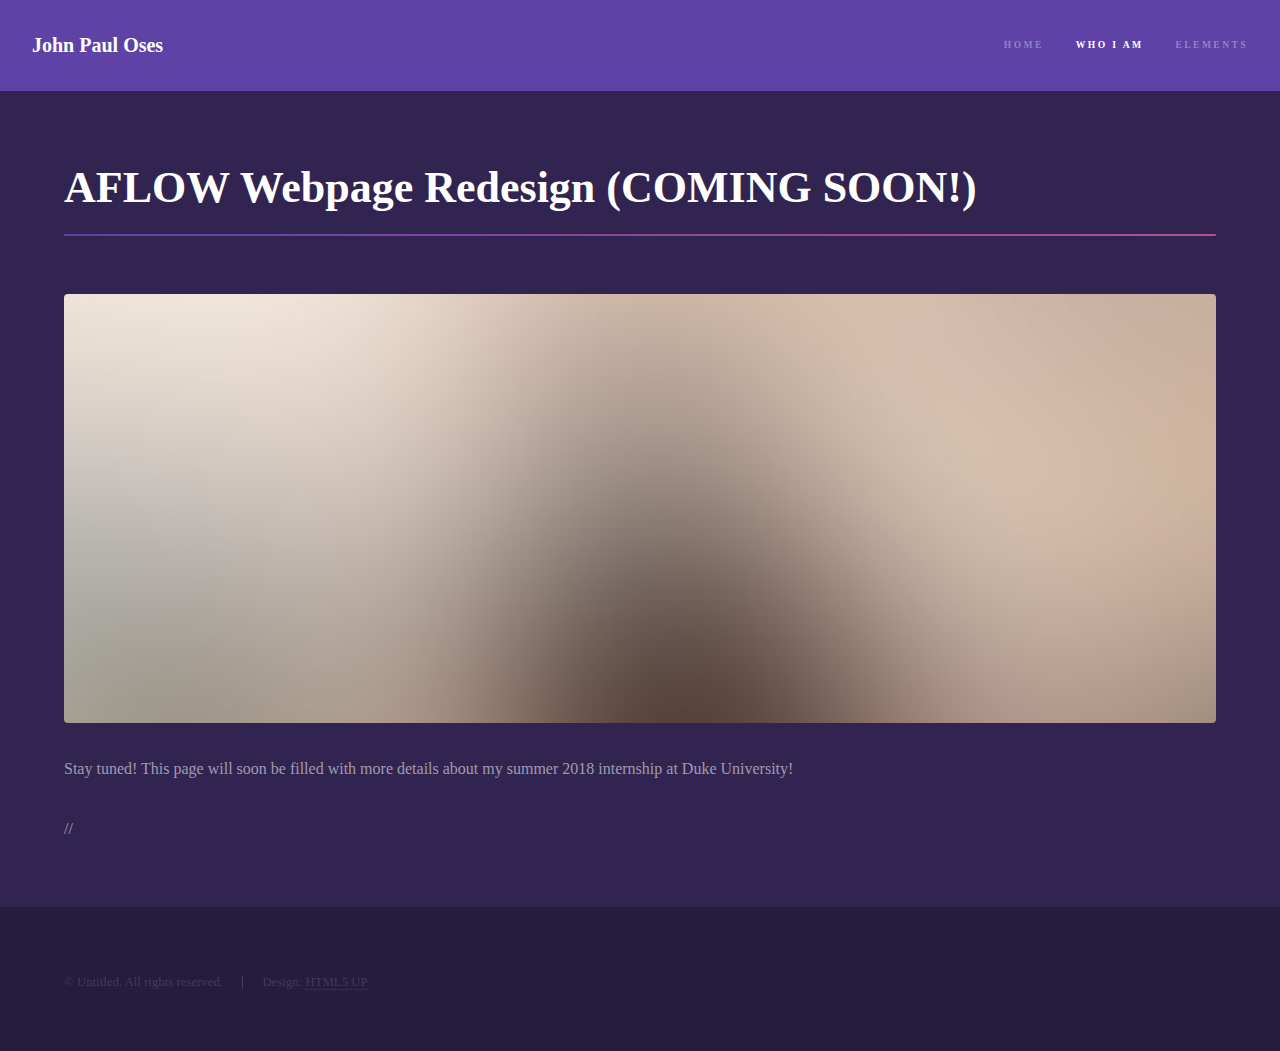
==== aboutme.html @ 35123ea8 "first website updates" ====
<!DOCTYPE HTML>
<!--
	Hyperspace by HTML5 UP
	html5up.net | @ajlkn
	Free for personal and commercial use under the CCA 3.0 license (html5up.net/license)
-->
<html>
	<head>
		<title>About Me</title>
		<meta charset="utf-8" />
		<meta name="viewport" content="width=device-width, initial-scale=1, user-scalable=no" />
		<link rel="stylesheet" href="assets/css/main.css" />
		<noscript><link rel="stylesheet" href="assets/css/noscript.css" /></noscript>
	</head>
	<body class="is-preload">

		<!-- Header -->
			<header id="header">
				<a href="index.html" class="title">John Paul Oses</a>
				<nav>
					<ul>
						<li><a href="index.html">Home</a></li>
						<li><a href="aboutme.html" class="active">Who I am</a></li>
						<li><a href="elements.html">Elements</a></li>
					</ul>
				</nav>
			</header>

		<!-- Wrapper -->
			<div id="wrapper">

				<!-- Main -->
					<section id="main" class="wrapper">
						<div class="inner">
							<h1 class="major">AFLOW Webpage Redesign (COMING SOON!)</h1>
							<span class="image fit"><img src="images/pic04.jpg" alt="" /></span>
							<p>Stay tuned! This page will soon be filled with more details about my summer 2018 internship at Duke University!</p>
							<p>//</p>
						</div>
					</section>

			</div>

		<!-- Footer -->
			<footer id="footer" class="wrapper alt">
				<div class="inner">
					<ul class="menu">
						<li>&copy; Untitled. All rights reserved.</li><li>Design: <a href="http://html5up.net">HTML5 UP</a></li>
					</ul>
				</div>
			</footer>

		<!-- Scripts -->
			<script src="assets/js/jquery.min.js"></script>
			<script src="assets/js/jquery.scrollex.min.js"></script>
			<script src="assets/js/jquery.scrolly.min.js"></script>
			<script src="assets/js/browser.min.js"></script>
			<script src="assets/js/breakpoints.min.js"></script>
			<script src="assets/js/util.js"></script>
			<script src="assets/js/main.js"></script>

	</body>
</html>
---- assets/css/main.css ----
@import url(font-awesome.min.css);

/*
	Hyperspace by HTML5 UP
	html5up.net | @ajlkn
	Free for personal and commercial use under the CCA 3.0 license (html5up.net/license)
*/

html, body, div, span, applet, object,
iframe, h1, h2, h3, h4, h5, h6, p, blockquote,
pre, a, abbr, acronym, address, big, cite,
code, del, dfn, em, img, ins, kbd, q, s, samp,
small, strike, strong, sub, sup, tt, var, b,
u, i, center, dl, dt, dd, ol, ul, li, fieldset,
form, label, legend, table, caption, tbody,
tfoot, thead, tr, th, td, article, aside,
canvas, details, embed, figure, figcaption,
footer, header, hgroup, menu, nav, output, ruby,
section, summary, time, mark, audio, video {
	margin: 0;
	padding: 0;
	border: 0;
	font-size: 100%;
	font: inherit;
	vertical-align: baseline;}

article, aside, details, figcaption, figure,
footer, header, hgroup, menu, nav, section {
	display: block;}

body {
	line-height: 1;
}

ol, ul {
	list-style: none;
}

blockquote, q {
	quotes: none;
}

	blockquote:before, blockquote:after, q:before, q:after {
		content: '';
		content: none;
	}

table {
	border-collapse: collapse;
	border-spacing: 0;
}

body {
	-webkit-text-size-adjust: none;
}

mark {
	background-color: transparent;
	color: inherit;
}

input::-moz-focus-inner {
	border: 0;
	padding: 0;
}

input, select, textarea {
	-moz-appearance: none;
	-webkit-appearance: none;
	-ms-appearance: none;
	appearance: none;
}

/* Basic */

	@-ms-viewport {
		width: device-width;
	}

	body {
		-ms-overflow-style: scrollbar;
	}

	@media screen and (max-width: 480px) {

		html, body {
			min-width: 320px;
		}

	}

	html {
		box-sizing: border-box;
	}

	*, *:before, *:after {
		box-sizing: inherit;
	}

	body {
		background: #312450;
	}

		body.is-preload *, body.is-preload *:before, body.is-preload *:after {
			-moz-animation: none !important;
			-webkit-animation: none !important;
			-ms-animation: none !important;
			animation: none !important;
			-moz-transition: none !important;
			-webkit-transition: none !important;
			-ms-transition: none !important;
			transition: none !important;
		}

/* Type */

	body, input, select, textarea {
		color: rgba(255, 255, 255, 0.55);
		font-family: Raleway;
		font-size: 16.5pt;
		font-weight: normal;
		line-height: 1.75;
	}

		@media screen and (max-width: 1680px) {

			body, input, select, textarea {
				font-size: 13pt;
			}

		}

		@media screen and (max-width: 1280px) {

			body, input, select, textarea {
				font-size: 12pt;
			}

		}

		@media screen and (max-width: 360px) {

			body, input, select, textarea {
				font-size: 11pt;
			}

		}

	a {
		-moz-transition: color 0.2s ease, border-bottom-color 0.2s ease;
		-webkit-transition: color 0.2s ease, border-bottom-color 0.2s ease;
		-ms-transition: color 0.2s ease, border-bottom-color 0.2s ease;
		transition: color 0.2s ease, border-bottom-color 0.2s ease;
		border-bottom: dotted 1px rgba(255, 255, 255, 0.35);
		color: inherit;
		text-decoration: none;
	}

		a:hover {
			border-bottom-color: transparent;
			color: #ffffff;
		}

	strong, b {
		color: #ffffff;
		font-weight: bold;
	}

	em, i {
		font-style: italic;
	}

	p {
		margin: 0 0 2em 0;
	}

	h1, h2, h3, h4, h5, h6 {
		color: #ffffff;
		font-weight: bold;
		line-height: 1.5;
		margin: 0 0 0.5em 0;
	}

		h1 a, h2 a, h3 a, h4 a, h5 a, h6 a {
			color: inherit;
			text-decoration: none;
		}

	h1 {
		font-size: 2.75em;
	}

		h1.major {
			margin: 0 0 1.3em 0;
			position: relative;
			padding-bottom: 0.35em;
		}

			h1.major:after {
				background-image: -moz-linear-gradient(to right, #5e42a6, #b74e91);
				background-image: -webkit-linear-gradient(to right, #5e42a6, #b74e91);
				background-image: -ms-linear-gradient(to right, #5e42a6, #b74e91);
				background-image: linear-gradient(to right, #5e42a6, #b74e91);
				-moz-transition: max-width 0.2s ease;
				-webkit-transition: max-width 0.2s ease;
				-ms-transition: max-width 0.2s ease;
				transition: max-width 0.2s ease;
				border-radius: 0.2em;
				bottom: 0;
				content: '';
				height: 0.05em;
				position: absolute;
				right: 0;
				width: 100%;
			}

	h2 {
		font-size: 1.75em;
	}

	h3 {
		font-size: 1.1em;
	}

	h4 {
		font-size: 1em;
	}

	h5 {
		font-size: 0.8em;
	}

	h6 {
		font-size: 0.6em;
	}

	@media screen and (max-width: 736px) {

		h1 {
			font-size: 2em;
		}

		h2 {
			font-size: 1.25em;
		}

		h3 {
			font-size: 1em;
		}

		h4 {
			font-size: 0.8em;
		}

		h5 {
			font-size: 0.6em;
		}

		h6 {
			font-size: 0.6em;
		}

	}

	sub {
		font-size: 0.8em;
		position: relative;
		top: 0.5em;
	}

	sup {
		font-size: 0.8em;
		position: relative;
		top: -0.5em;
	}

	blockquote {
		border-left: solid 4px rgba(255, 255, 255, 0.15);
		font-style: italic;
		margin: 0 0 2em 0;
		padding: 0.5em 0 0.5em 2em;
	}

	code {
		background: rgba(255, 255, 255, 0.05);
		border-radius: 0.25em;
		border: solid 1px rgba(255, 255, 255, 0.15);
		font-family: "Courier New", monospace;
		font-size: 0.9em;
		margin: 0 0.25em;
		padding: 0.25em 0.65em;
	}

	pre {
		-webkit-overflow-scrolling: touch;
		font-family: "Courier New", monospace;
		font-size: 0.9em;
		margin: 0 0 2em 0;
	}

		pre code {
			display: block;
			line-height: 1.75em;
			padding: 1em 1.5em;
			overflow-x: auto;
		}

	hr {
		border: 0;
		border-bottom: solid 1px rgba(255, 255, 255, 0.15);
		margin: 2em 0;
	}

		hr.major {
			margin: 3em 0;
		}

	.align-left {
		text-align: left;
	}

	.align-center {
		text-align: center;
	}

	.align-right {
		text-align: right;
	}

/* Row */

	.row {
		display: flex;
		flex-wrap: wrap;
		box-sizing: border-box;
		align-items: stretch;
	}

		.row > * {
			box-sizing: border-box;
		}

		.row.gtr-uniform > * > :last-child {
			margin-bottom: 0;
		}

		.row.aln-left {
			justify-content: flex-start;
		}

		.row.aln-center {
			justify-content: center;
		}

		.row.aln-right {
			justify-content: flex-end;
		}

		.row.aln-top {
			align-items: flex-start;
		}

		.row.aln-middle {
			align-items: center;
		}

		.row.aln-bottom {
			align-items: flex-end;
		}

		.row > .imp {
			order: -1;
		}

		.row > .col-1 {
			width: 8.3333333333%;
		}

		.row > .off-1 {
			margin-left: 8.3333333333%;
		}

		.row > .col-2 {
			width: 16.6666666667%;
		}

		.row > .off-2 {
			margin-left: 16.6666666667%;
		}

		.row > .col-3 {
			width: 25%;
		}

		.row > .off-3 {
			margin-left: 25%;
		}

		.row > .col-4 {
			width: 33.3333333333%;
		}

		.row > .off-4 {
			margin-left: 33.3333333333%;
		}

		.row > .col-5 {
			width: 41.6666666667%;
		}

		.row > .off-5 {
			margin-left: 41.6666666667%;
		}

		.row > .col-6 {
			width: 50%;
		}

		.row > .off-6 {
			margin-left: 50%;
		}

		.row > .col-7 {
			width: 58.3333333333%;
		}

		.row > .off-7 {
			margin-left: 58.3333333333%;
		}

		.row > .col-8 {
			width: 66.6666666667%;
		}

		.row > .off-8 {
			margin-left: 66.6666666667%;
		}

		.row > .col-9 {
			width: 75%;
		}

		.row > .off-9 {
			margin-left: 75%;
		}

		.row > .col-10 {
			width: 83.3333333333%;
		}

		.row > .off-10 {
			margin-left: 83.3333333333%;
		}

		.row > .col-11 {
			width: 91.6666666667%;
		}

		.row > .off-11 {
			margin-left: 91.6666666667%;
		}

		.row > .col-12 {
			width: 100%;
		}

		.row > .off-12 {
			margin-left: 100%;
		}

		.row.gtr-0 {
			margin-top: 0;
			margin-left: 0em;
		}

			.row.gtr-0 > * {
				padding: 0 0 0 0em;
			}

			.row.gtr-0.gtr-uniform {
				margin-top: 0em;
			}

				.row.gtr-0.gtr-uniform > * {
					padding-top: 0em;
				}

		.row.gtr-25 {
			margin-top: 0;
			margin-left: -0.375em;
		}

			.row.gtr-25 > * {
				padding: 0 0 0 0.375em;
			}

			.row.gtr-25.gtr-uniform {
				margin-top: -0.375em;
			}

				.row.gtr-25.gtr-uniform > * {
					padding-top: 0.375em;
				}

		.row.gtr-50 {
			margin-top: 0;
			margin-left: -0.75em;
		}

			.row.gtr-50 > * {
				padding: 0 0 0 0.75em;
			}

			.row.gtr-50.gtr-uniform {
				margin-top: -0.75em;
			}

				.row.gtr-50.gtr-uniform > * {
					padding-top: 0.75em;
				}

		.row {
			margin-top: 0;
			margin-left: -1.5em;
		}

			.row > * {
				padding: 0 0 0 1.5em;
			}

			.row.gtr-uniform {
				margin-top: -1.5em;
			}

				.row.gtr-uniform > * {
					padding-top: 1.5em;
				}

		.row.gtr-150 {
			margin-top: 0;
			margin-left: -2.25em;
		}

			.row.gtr-150 > * {
				padding: 0 0 0 2.25em;
			}

			.row.gtr-150.gtr-uniform {
				margin-top: -2.25em;
			}

				.row.gtr-150.gtr-uniform > * {
					padding-top: 2.25em;
				}

		.row.gtr-200 {
			margin-top: 0;
			margin-left: -3em;
		}

			.row.gtr-200 > * {
				padding: 0 0 0 3em;
			}

			.row.gtr-200.gtr-uniform {
				margin-top: -3em;
			}

				.row.gtr-200.gtr-uniform > * {
					padding-top: 3em;
				}

		@media screen and (max-width: 1680px) {

			.row {
				display: flex;
				flex-wrap: wrap;
				box-sizing: border-box;
				align-items: stretch;
			}

				.row > * {
					box-sizing: border-box;
				}

				.row.gtr-uniform > * > :last-child {
					margin-bottom: 0;
				}

				.row.aln-left {
					justify-content: flex-start;
				}

				.row.aln-center {
					justify-content: center;
				}

				.row.aln-right {
					justify-content: flex-end;
				}

				.row.aln-top {
					align-items: flex-start;
				}

				.row.aln-middle {
					align-items: center;
				}

				.row.aln-bottom {
					align-items: flex-end;
				}

				.row > .imp-xlarge {
					order: -1;
				}

				.row > .col-1-xlarge {
					width: 8.3333333333%;
				}

				.row > .off-1-xlarge {
					margin-left: 8.3333333333%;
				}

				.row > .col-2-xlarge {
					width: 16.6666666667%;
				}

				.row > .off-2-xlarge {
					margin-left: 16.6666666667%;
				}

				.row > .col-3-xlarge {
					width: 25%;
				}

				.row > .off-3-xlarge {
					margin-left: 25%;
				}

				.row > .col-4-xlarge {
					width: 33.3333333333%;
				}

				.row > .off-4-xlarge {
					margin-left: 33.3333333333%;
				}

				.row > .col-5-xlarge {
					width: 41.6666666667%;
				}

				.row > .off-5-xlarge {
					margin-left: 41.6666666667%;
				}

				.row > .col-6-xlarge {
					width: 50%;
				}

				.row > .off-6-xlarge {
					margin-left: 50%;
				}

				.row > .col-7-xlarge {
					width: 58.3333333333%;
				}

				.row > .off-7-xlarge {
					margin-left: 58.3333333333%;
				}

				.row > .col-8-xlarge {
					width: 66.6666666667%;
				}

				.row > .off-8-xlarge {
					margin-left: 66.6666666667%;
				}

				.row > .col-9-xlarge {
					width: 75%;
				}

				.row > .off-9-xlarge {
					margin-left: 75%;
				}

				.row > .col-10-xlarge {
					width: 83.3333333333%;
				}

				.row > .off-10-xlarge {
					margin-left: 83.3333333333%;
				}

				.row > .col-11-xlarge {
					width: 91.6666666667%;
				}

				.row > .off-11-xlarge {
					margin-left: 91.6666666667%;
				}

				.row > .col-12-xlarge {
					width: 100%;
				}

				.row > .off-12-xlarge {
					margin-left: 100%;
				}

				.row.gtr-0 {
					margin-top: 0;
					margin-left: 0em;
				}

					.row.gtr-0 > * {
						padding: 0 0 0 0em;
					}

					.row.gtr-0.gtr-uniform {
						margin-top: 0em;
					}

						.row.gtr-0.gtr-uniform > * {
							padding-top: 0em;
						}

				.row.gtr-25 {
					margin-top: 0;
					margin-left: -0.375em;
				}

					.row.gtr-25 > * {
						padding: 0 0 0 0.375em;
					}

					.row.gtr-25.gtr-uniform {
						margin-top: -0.375em;
					}

						.row.gtr-25.gtr-uniform > * {
							padding-top: 0.375em;
						}

				.row.gtr-50 {
					margin-top: 0;
					margin-left: -0.75em;
				}

					.row.gtr-50 > * {
						padding: 0 0 0 0.75em;
					}

					.row.gtr-50.gtr-uniform {
						margin-top: -0.75em;
					}

						.row.gtr-50.gtr-uniform > * {
							padding-top: 0.75em;
						}

				.row {
					margin-top: 0;
					margin-left: -1.5em;
				}

					.row > * {
						padding: 0 0 0 1.5em;
					}

					.row.gtr-uniform {
						margin-top: -1.5em;
					}

						.row.gtr-uniform > * {
							padding-top: 1.5em;
						}

				.row.gtr-150 {
					margin-top: 0;
					margin-left: -2.25em;
				}

					.row.gtr-150 > * {
						padding: 0 0 0 2.25em;
					}

					.row.gtr-150.gtr-uniform {
						margin-top: -2.25em;
					}

						.row.gtr-150.gtr-uniform > * {
							padding-top: 2.25em;
						}

				.row.gtr-200 {
					margin-top: 0;
					margin-left: -3em;
				}

					.row.gtr-200 > * {
						padding: 0 0 0 3em;
					}

					.row.gtr-200.gtr-uniform {
						margin-top: -3em;
					}

						.row.gtr-200.gtr-uniform > * {
							padding-top: 3em;
						}

		}

		@media screen and (max-width: 1280px) {

			.row {
				display: flex;
				flex-wrap: wrap;
				box-sizing: border-box;
				align-items: stretch;
			}

				.row > * {
					box-sizing: border-box;
				}

				.row.gtr-uniform > * > :last-child {
					margin-bottom: 0;
				}

				.row.aln-left {
					justify-content: flex-start;
				}

				.row.aln-center {
					justify-content: center;
				}

				.row.aln-right {
					justify-content: flex-end;
				}

				.row.aln-top {
					align-items: flex-start;
				}

				.row.aln-middle {
					align-items: center;
				}

				.row.aln-bottom {
					align-items: flex-end;
				}

				.row > .imp-large {
					order: -1;
				}

				.row > .col-1-large {
					width: 8.3333333333%;
				}

				.row > .off-1-large {
					margin-left: 8.3333333333%;
				}

				.row > .col-2-large {
					width: 16.6666666667%;
				}

				.row > .off-2-large {
					margin-left: 16.6666666667%;
				}

				.row > .col-3-large {
					width: 25%;
				}

				.row > .off-3-large {
					margin-left: 25%;
				}

				.row > .col-4-large {
					width: 33.3333333333%;
				}

				.row > .off-4-large {
					margin-left: 33.3333333333%;
				}

				.row > .col-5-large {
					width: 41.6666666667%;
				}

				.row > .off-5-large {
					margin-left: 41.6666666667%;
				}

				.row > .col-6-large {
					width: 50%;
				}

				.row > .off-6-large {
					margin-left: 50%;
				}

				.row > .col-7-large {
					width: 58.3333333333%;
				}

				.row > .off-7-large {
					margin-left: 58.3333333333%;
				}

				.row > .col-8-large {
					width: 66.6666666667%;
				}

				.row > .off-8-large {
					margin-left: 66.6666666667%;
				}

				.row > .col-9-large {
					width: 75%;
				}

				.row > .off-9-large {
					margin-left: 75%;
				}

				.row > .col-10-large {
					width: 83.3333333333%;
				}

				.row > .off-10-large {
					margin-left: 83.3333333333%;
				}

				.row > .col-11-large {
					width: 91.6666666667%;
				}

				.row > .off-11-large {
					margin-left: 91.6666666667%;
				}

				.row > .col-12-large {
					width: 100%;
				}

				.row > .off-12-large {
					margin-left: 100%;
				}

				.row.gtr-0 {
					margin-top: 0;
					margin-left: 0em;
				}

					.row.gtr-0 > * {
						padding: 0 0 0 0em;
					}

					.row.gtr-0.gtr-uniform {
						margin-top: 0em;
					}

						.row.gtr-0.gtr-uniform > * {
							padding-top: 0em;
						}

				.row.gtr-25 {
					margin-top: 0;
					margin-left: -0.375em;
				}

					.row.gtr-25 > * {
						padding: 0 0 0 0.375em;
					}

					.row.gtr-25.gtr-uniform {
						margin-top: -0.375em;
					}

						.row.gtr-25.gtr-uniform > * {
							padding-top: 0.375em;
						}

				.row.gtr-50 {
					margin-top: 0;
					margin-left: -0.75em;
				}

					.row.gtr-50 > * {
						padding: 0 0 0 0.75em;
					}

					.row.gtr-50.gtr-uniform {
						margin-top: -0.75em;
					}

						.row.gtr-50.gtr-uniform > * {
							padding-top: 0.75em;
						}

				.row {
					margin-top: 0;
					margin-left: -1.5em;
				}

					.row > * {
						padding: 0 0 0 1.5em;
					}

					.row.gtr-uniform {
						margin-top: -1.5em;
					}

						.row.gtr-uniform > * {
							padding-top: 1.5em;
						}

				.row.gtr-150 {
					margin-top: 0;
					margin-left: -2.25em;
				}

					.row.gtr-150 > * {
						padding: 0 0 0 2.25em;
					}

					.row.gtr-150.gtr-uniform {
						margin-top: -2.25em;
					}

						.row.gtr-150.gtr-uniform > * {
							padding-top: 2.25em;
						}

				.row.gtr-200 {
					margin-top: 0;
					margin-left: -3em;
				}

					.row.gtr-200 > * {
						padding: 0 0 0 3em;
					}

					.row.gtr-200.gtr-uniform {
						margin-top: -3em;
					}

						.row.gtr-200.gtr-uniform > * {
							padding-top: 3em;
						}

		}

		@media screen and (max-width: 980px) {

			.row {
				display: flex;
				flex-wrap: wrap;
				box-sizing: border-box;
				align-items: stretch;
			}

				.row > * {
					box-sizing: border-box;
				}

				.row.gtr-uniform > * > :last-child {
					margin-bottom: 0;
				}

				.row.aln-left {
					justify-content: flex-start;
				}

				.row.aln-center {
					justify-content: center;
				}

				.row.aln-right {
					justify-content: flex-end;
				}

				.row.aln-top {
					align-items: flex-start;
				}

				.row.aln-middle {
					align-items: center;
				}

				.row.aln-bottom {
					align-items: flex-end;
				}

				.row > .imp-medium {
					order: -1;
				}

				.row > .col-1-medium {
					width: 8.3333333333%;
				}

				.row > .off-1-medium {
					margin-left: 8.3333333333%;
				}

				.row > .col-2-medium {
					width: 16.6666666667%;
				}

				.row > .off-2-medium {
					margin-left: 16.6666666667%;
				}

				.row > .col-3-medium {
					width: 25%;
				}

				.row > .off-3-medium {
					margin-left: 25%;
				}

				.row > .col-4-medium {
					width: 33.3333333333%;
				}

				.row > .off-4-medium {
					margin-left: 33.3333333333%;
				}

				.row > .col-5-medium {
					width: 41.6666666667%;
				}

				.row > .off-5-medium {
					margin-left: 41.6666666667%;
				}

				.row > .col-6-medium {
					width: 50%;
				}

				.row > .off-6-medium {
					margin-left: 50%;
				}

				.row > .col-7-medium {
					width: 58.3333333333%;
				}

				.row > .off-7-medium {
					margin-left: 58.3333333333%;
				}

				.row > .col-8-medium {
					width: 66.6666666667%;
				}

				.row > .off-8-medium {
					margin-left: 66.6666666667%;
				}

				.row > .col-9-medium {
					width: 75%;
				}

				.row > .off-9-medium {
					margin-left: 75%;
				}

				.row > .col-10-medium {
					width: 83.3333333333%;
				}

				.row > .off-10-medium {
					margin-left: 83.3333333333%;
				}

				.row > .col-11-medium {
					width: 91.6666666667%;
				}

				.row > .off-11-medium {
					margin-left: 91.6666666667%;
				}

				.row > .col-12-medium {
					width: 100%;
				}

				.row > .off-12-medium {
					margin-left: 100%;
				}

				.row.gtr-0 {
					margin-top: 0;
					margin-left: 0em;
				}

					.row.gtr-0 > * {
						padding: 0 0 0 0em;
					}

					.row.gtr-0.gtr-uniform {
						margin-top: 0em;
					}

						.row.gtr-0.gtr-uniform > * {
							padding-top: 0em;
						}

				.row.gtr-25 {
					margin-top: 0;
					margin-left: -0.375em;
				}

					.row.gtr-25 > * {
						padding: 0 0 0 0.375em;
					}

					.row.gtr-25.gtr-uniform {
						margin-top: -0.375em;
					}

						.row.gtr-25.gtr-uniform > * {
							padding-top: 0.375em;
						}

				.row.gtr-50 {
					margin-top: 0;
					margin-left: -0.75em;
				}

					.row.gtr-50 > * {
						padding: 0 0 0 0.75em;
					}

					.row.gtr-50.gtr-uniform {
						margin-top: -0.75em;
					}

						.row.gtr-50.gtr-uniform > * {
							padding-top: 0.75em;
						}

				.row {
					margin-top: 0;
					margin-left: -1.5em;
				}

					.row > * {
						padding: 0 0 0 1.5em;
					}

					.row.gtr-uniform {
						margin-top: -1.5em;
					}

						.row.gtr-uniform > * {
							padding-top: 1.5em;
						}

				.row.gtr-150 {
					margin-top: 0;
					margin-left: -2.25em;
				}

					.row.gtr-150 > * {
						padding: 0 0 0 2.25em;
					}

					.row.gtr-150.gtr-uniform {
						margin-top: -2.25em;
					}

						.row.gtr-150.gtr-uniform > * {
							padding-top: 2.25em;
						}

				.row.gtr-200 {
					margin-top: 0;
					margin-left: -3em;
				}

					.row.gtr-200 > * {
						padding: 0 0 0 3em;
					}

					.row.gtr-200.gtr-uniform {
						margin-top: -3em;
					}

						.row.gtr-200.gtr-uniform > * {
							padding-top: 3em;
						}

		}

		@media screen and (max-width: 736px) {

			.row {
				display: flex;
				flex-wrap: wrap;
				box-sizing: border-box;
				align-items: stretch;
			}

				.row > * {
					box-sizing: border-box;
				}

				.row.gtr-uniform > * > :last-child {
					margin-bottom: 0;
				}

				.row.aln-left {
					justify-content: flex-start;
				}

				.row.aln-center {
					justify-content: center;
				}

				.row.aln-right {
					justify-content: flex-end;
				}

				.row.aln-top {
					align-items: flex-start;
				}

				.row.aln-middle {
					align-items: center;
				}

				.row.aln-bottom {
					align-items: flex-end;
				}

				.row > .imp-small {
					order: -1;
				}

				.row > .col-1-small {
					width: 8.3333333333%;
				}

				.row > .off-1-small {
					margin-left: 8.3333333333%;
				}

				.row > .col-2-small {
					width: 16.6666666667%;
				}

				.row > .off-2-small {
					margin-left: 16.6666666667%;
				}

				.row > .col-3-small {
					width: 25%;
				}

				.row > .off-3-small {
					margin-left: 25%;
				}

				.row > .col-4-small {
					width: 33.3333333333%;
				}

				.row > .off-4-small {
					margin-left: 33.3333333333%;
				}

				.row > .col-5-small {
					width: 41.6666666667%;
				}

				.row > .off-5-small {
					margin-left: 41.6666666667%;
				}

				.row > .col-6-small {
					width: 50%;
				}

				.row > .off-6-small {
					margin-left: 50%;
				}

				.row > .col-7-small {
					width: 58.3333333333%;
				}

				.row > .off-7-small {
					margin-left: 58.3333333333%;
				}

				.row > .col-8-small {
					width: 66.6666666667%;
				}

				.row > .off-8-small {
					margin-left: 66.6666666667%;
				}

				.row > .col-9-small {
					width: 75%;
				}

				.row > .off-9-small {
					margin-left: 75%;
				}

				.row > .col-10-small {
					width: 83.3333333333%;
				}

				.row > .off-10-small {
					margin-left: 83.3333333333%;
				}

				.row > .col-11-small {
					width: 91.6666666667%;
				}

				.row > .off-11-small {
					margin-left: 91.6666666667%;
				}

				.row > .col-12-small {
					width: 100%;
				}

				.row > .off-12-small {
					margin-left: 100%;
				}

				.row.gtr-0 {
					margin-top: 0;
					margin-left: 0em;
				}

					.row.gtr-0 > * {
						padding: 0 0 0 0em;
					}

					.row.gtr-0.gtr-uniform {
						margin-top: 0em;
					}

						.row.gtr-0.gtr-uniform > * {
							padding-top: 0em;
						}

				.row.gtr-25 {
					margin-top: 0;
					margin-left: -0.375em;
				}

					.row.gtr-25 > * {
						padding: 0 0 0 0.375em;
					}

					.row.gtr-25.gtr-uniform {
						margin-top: -0.375em;
					}

						.row.gtr-25.gtr-uniform > * {
							padding-top: 0.375em;
						}

				.row.gtr-50 {
					margin-top: 0;
					margin-left: -0.75em;
				}

					.row.gtr-50 > * {
						padding: 0 0 0 0.75em;
					}

					.row.gtr-50.gtr-uniform {
						margin-top: -0.75em;
					}

						.row.gtr-50.gtr-uniform > * {
							padding-top: 0.75em;
						}

				.row {
					margin-top: 0;
					margin-left: -1.5em;
				}

					.row > * {
						padding: 0 0 0 1.5em;
					}

					.row.gtr-uniform {
						margin-top: -1.5em;
					}

						.row.gtr-uniform > * {
							padding-top: 1.5em;
						}

				.row.gtr-150 {
					margin-top: 0;
					margin-left: -2.25em;
				}

					.row.gtr-150 > * {
						padding: 0 0 0 2.25em;
					}

					.row.gtr-150.gtr-uniform {
						margin-top: -2.25em;
					}

						.row.gtr-150.gtr-uniform > * {
							padding-top: 2.25em;
						}

				.row.gtr-200 {
					margin-top: 0;
					margin-left: -3em;
				}

					.row.gtr-200 > * {
						padding: 0 0 0 3em;
					}

					.row.gtr-200.gtr-uniform {
						margin-top: -3em;
					}

						.row.gtr-200.gtr-uniform > * {
							padding-top: 3em;
						}

		}

		@media screen and (max-width: 480px) {

			.row {
				display: flex;
				flex-wrap: wrap;
				box-sizing: border-box;
				align-items: stretch;
			}

				.row > * {
					box-sizing: border-box;
				}

				.row.gtr-uniform > * > :last-child {
					margin-bottom: 0;
				}

				.row.aln-left {
					justify-content: flex-start;
				}

				.row.aln-center {
					justify-content: center;
				}

				.row.aln-right {
					justify-content: flex-end;
				}

				.row.aln-top {
					align-items: flex-start;
				}

				.row.aln-middle {
					align-items: center;
				}

				.row.aln-bottom {
					align-items: flex-end;
				}

				.row > .imp-xsmall {
					order: -1;
				}

				.row > .col-1-xsmall {
					width: 8.3333333333%;
				}

				.row > .off-1-xsmall {
					margin-left: 8.3333333333%;
				}

				.row > .col-2-xsmall {
					width: 16.6666666667%;
				}

				.row > .off-2-xsmall {
					margin-left: 16.6666666667%;
				}

				.row > .col-3-xsmall {
					width: 25%;
				}

				.row > .off-3-xsmall {
					margin-left: 25%;
				}

				.row > .col-4-xsmall {
					width: 33.3333333333%;
				}

				.row > .off-4-xsmall {
					margin-left: 33.3333333333%;
				}

				.row > .col-5-xsmall {
					width: 41.6666666667%;
				}

				.row > .off-5-xsmall {
					margin-left: 41.6666666667%;
				}

				.row > .col-6-xsmall {
					width: 50%;
				}

				.row > .off-6-xsmall {
					margin-left: 50%;
				}

				.row > .col-7-xsmall {
					width: 58.3333333333%;
				}

				.row > .off-7-xsmall {
					margin-left: 58.3333333333%;
				}

				.row > .col-8-xsmall {
					width: 66.6666666667%;
				}

				.row > .off-8-xsmall {
					margin-left: 66.6666666667%;
				}

				.row > .col-9-xsmall {
					width: 75%;
				}

				.row > .off-9-xsmall {
					margin-left: 75%;
				}

				.row > .col-10-xsmall {
					width: 83.3333333333%;
				}

				.row > .off-10-xsmall {
					margin-left: 83.3333333333%;
				}

				.row > .col-11-xsmall {
					width: 91.6666666667%;
				}

				.row > .off-11-xsmall {
					margin-left: 91.6666666667%;
				}

				.row > .col-12-xsmall {
					width: 100%;
				}

				.row > .off-12-xsmall {
					margin-left: 100%;
				}

				.row.gtr-0 {
					margin-top: 0;
					margin-left: 0em;
				}

					.row.gtr-0 > * {
						padding: 0 0 0 0em;
					}

					.row.gtr-0.gtr-uniform {
						margin-top: 0em;
					}

						.row.gtr-0.gtr-uniform > * {
							padding-top: 0em;
						}

				.row.gtr-25 {
					margin-top: 0;
					margin-left: -0.375em;
				}

					.row.gtr-25 > * {
						padding: 0 0 0 0.375em;
					}

					.row.gtr-25.gtr-uniform {
						margin-top: -0.375em;
					}

						.row.gtr-25.gtr-uniform > * {
							padding-top: 0.375em;
						}

				.row.gtr-50 {
					margin-top: 0;
					margin-left: -0.75em;
				}

					.row.gtr-50 > * {
						padding: 0 0 0 0.75em;
					}

					.row.gtr-50.gtr-uniform {
						margin-top: -0.75em;
					}

						.row.gtr-50.gtr-uniform > * {
							padding-top: 0.75em;
						}

				.row {
					margin-top: 0;
					margin-left: -1.5em;
				}

					.row > * {
						padding: 0 0 0 1.5em;
					}

					.row.gtr-uniform {
						margin-top: -1.5em;
					}

						.row.gtr-uniform > * {
							padding-top: 1.5em;
						}

				.row.gtr-150 {
					margin-top: 0;
					margin-left: -2.25em;
				}

					.row.gtr-150 > * {
						padding: 0 0 0 2.25em;
					}

					.row.gtr-150.gtr-uniform {
						margin-top: -2.25em;
					}

						.row.gtr-150.gtr-uniform > * {
							padding-top: 2.25em;
						}

				.row.gtr-200 {
					margin-top: 0;
					margin-left: -3em;
				}

					.row.gtr-200 > * {
						padding: 0 0 0 3em;
					}

					.row.gtr-200.gtr-uniform {
						margin-top: -3em;
					}

						.row.gtr-200.gtr-uniform > * {
							padding-top: 3em;
						}

		}

/* Box */

	.box {
		border-radius: 0.25em;
		border: solid 1px rgba(255, 255, 255, 0.15);
		margin-bottom: 2em;
		padding: 1.5em;
	}

		.box > :last-child,
		.box > :last-child > :last-child,
		.box > :last-child > :last-child > :last-child {
			margin-bottom: 0;
		}

		.box.alt {
			border: 0;
			border-radius: 0;
			padding: 0;
		}

/* Button */

	input[type="submit"],
	input[type="reset"],
	input[type="button"],
	button,
	.button {
		-moz-appearance: none;
		-webkit-appearance: none;
		-ms-appearance: none;
		appearance: none;
		-moz-transition: border-color 0.2s ease;
		-webkit-transition: border-color 0.2s ease;
		-ms-transition: border-color 0.2s ease;
		transition: border-color 0.2s ease;
		background-color: transparent;
		border: solid 1px !important;
		border-color: rgba(255, 255, 255, 0.15) !important;
		border-radius: 3em;
		color: #ffffff !important;
		cursor: pointer;
		display: inline-block;
		font-size: 0.6em;
		font-weight: bold;
		height: calc(4.75em + 2px);
		letter-spacing: 0.25em;
		line-height: 4.75em;
		outline: 0;
		padding: 0 3.75em;
		position: relative;
		text-align: center;
		text-decoration: none;
		text-transform: uppercase;
		white-space: nowrap;
	}

		input[type="submit"]:after,
		input[type="reset"]:after,
		input[type="button"]:after,
		button:after,
		.button:after {
			-moz-transform: scale(0.25);
			-webkit-transform: scale(0.25);
			-ms-transform: scale(0.25);
			transform: scale(0.25);
			pointer-events: none;
			-moz-transition: opacity 0.2s ease, -moz-transform 0.2s ease;
			-webkit-transition: opacity 0.2s ease, -webkit-transform 0.2s ease;
			-ms-transition: opacity 0.2s ease, -ms-transform 0.2s ease;
			transition: opacity 0.2s ease, transform 0.2s ease;
			background: #ffffff;
			border-radius: 3em;
			content: '';
			height: 100%;
			left: 0;
			opacity: 0;
			position: absolute;
			top: 0;
			width: 100%;
		}

		input[type="submit"].icon:before,
		input[type="reset"].icon:before,
		input[type="button"].icon:before,
		button.icon:before,
		.button.icon:before {
			margin-right: 0.75em;
		}

		input[type="submit"].fit,
		input[type="reset"].fit,
		input[type="button"].fit,
		button.fit,
		.button.fit {
			width: 100%;
		}

		input[type="submit"].small,
		input[type="reset"].small,
		input[type="button"].small,
		button.small,
		.button.small {
			font-size: 0.4em;
		}

		input[type="submit"].large,
		input[type="reset"].large,
		input[type="button"].large,
		button.large,
		.button.large {
			font-size: 0.8em;
		}

		input[type="submit"].primary,
		input[type="reset"].primary,
		input[type="button"].primary,
		button.primary,
		.button.primary {
			background-color: #ffffff;
			color: #312450 !important;
		}

			input[type="submit"].primary:after,
			input[type="reset"].primary:after,
			input[type="button"].primary:after,
			button.primary:after,
			.button.primary:after {
				display: none;
			}

		input[type="submit"].disabled, input[type="submit"]:disabled,
		input[type="reset"].disabled,
		input[type="reset"]:disabled,
		input[type="button"].disabled,
		input[type="button"]:disabled,
		button.disabled,
		button:disabled,
		.button.disabled,
		.button:disabled {
			cursor: default;
			opacity: 0.5;
			pointer-events: none;
		}

		input[type="submit"]:hover,
		input[type="reset"]:hover,
		input[type="button"]:hover,
		button:hover,
		.button:hover {
			border-color: rgba(255, 255, 255, 0.55) !important;
		}

			input[type="submit"]:hover:after,
			input[type="reset"]:hover:after,
			input[type="button"]:hover:after,
			button:hover:after,
			.button:hover:after {
				opacity: 0.05;
				-moz-transform: scale(1);
				-webkit-transform: scale(1);
				-ms-transform: scale(1);
				transform: scale(1);
			}

			input[type="submit"]:hover:active,
			input[type="reset"]:hover:active,
			input[type="button"]:hover:active,
			button:hover:active,
			.button:hover:active {
				border-color: #ffffff !important;
			}

				input[type="submit"]:hover:active:after,
				input[type="reset"]:hover:active:after,
				input[type="button"]:hover:active:after,
				button:hover:active:after,
				.button:hover:active:after {
					opacity: 0.1;
				}

/* Features */

	.features {
		display: -moz-flex;
		display: -webkit-flex;
		display: -ms-flex;
		display: flex;
		-moz-flex-wrap: wrap;
		-webkit-flex-wrap: wrap;
		-ms-flex-wrap: wrap;
		flex-wrap: wrap;
		border-radius: 0.25em;
		border: solid 1px rgba(255, 255, 255, 0.15);
		background: rgba(255, 255, 255, 0.05);
		margin: 0 0 2em 0;
	}

		.features section {
			padding: 3.5em 3em 1em 7em ;
			width: 50%;
			border-top: solid 1px rgba(255, 255, 255, 0.15);
			position: relative;
		}

			.features section:nth-child(-n + 2) {
				border-top-width: 0;
			}

			.features section:nth-child(2n) {
				border-left: solid 1px rgba(255, 255, 255, 0.15);
			}

			.features section .icon {
				-moz-transition: opacity 0.5s ease, -moz-transform 0.5s ease;
				-webkit-transition: opacity 0.5s ease, -webkit-transform 0.5s ease;
				-ms-transition: opacity 0.5s ease, -ms-transform 0.5s ease;
				transition: opacity 0.5s ease, transform 0.5s ease;
				-moz-transition-delay: 1s;
				-webkit-transition-delay: 1s;
				-ms-transition-delay: 1s;
				transition-delay: 1s;
				-moz-transform: scale(1);
				-webkit-transform: scale(1);
				-ms-transform: scale(1);
				transform: scale(1);
				position: absolute;
				left: 3em;
				top: 3em;
				opacity: 1;
			}

			.features section:nth-child(1) .icon {
				-moz-transition-delay: 0.15s;
				-webkit-transition-delay: 0.15s;
				-ms-transition-delay: 0.15s;
				transition-delay: 0.15s;
			}

			.features section:nth-child(2) .icon {
				-moz-transition-delay: 0.3s;
				-webkit-transition-delay: 0.3s;
				-ms-transition-delay: 0.3s;
				transition-delay: 0.3s;
			}

			.features section:nth-child(3) .icon {
				-moz-transition-delay: 0.45s;
				-webkit-transition-delay: 0.45s;
				-ms-transition-delay: 0.45s;
				transition-delay: 0.45s;
			}

			.features section:nth-child(4) .icon {
				-moz-transition-delay: 0.6s;
				-webkit-transition-delay: 0.6s;
				-ms-transition-delay: 0.6s;
				transition-delay: 0.6s;
			}

			.features section:nth-child(5) .icon {
				-moz-transition-delay: 0.75s;
				-webkit-transition-delay: 0.75s;
				-ms-transition-delay: 0.75s;
				transition-delay: 0.75s;
			}

			.features section:nth-child(6) .icon {
				-moz-transition-delay: 0.9s;
				-webkit-transition-delay: 0.9s;
				-ms-transition-delay: 0.9s;
				transition-delay: 0.9s;
			}

			.features section:nth-child(7) .icon {
				-moz-transition-delay: 1.05s;
				-webkit-transition-delay: 1.05s;
				-ms-transition-delay: 1.05s;
				transition-delay: 1.05s;
			}

			.features section:nth-child(8) .icon {
				-moz-transition-delay: 1.2s;
				-webkit-transition-delay: 1.2s;
				-ms-transition-delay: 1.2s;
				transition-delay: 1.2s;
			}

			.features section:nth-child(9) .icon {
				-moz-transition-delay: 1.35s;
				-webkit-transition-delay: 1.35s;
				-ms-transition-delay: 1.35s;
				transition-delay: 1.35s;
			}

			.features section:nth-child(10) .icon {
				-moz-transition-delay: 1.5s;
				-webkit-transition-delay: 1.5s;
				-ms-transition-delay: 1.5s;
				transition-delay: 1.5s;
			}

			.features section:nth-child(11) .icon {
				-moz-transition-delay: 1.65s;
				-webkit-transition-delay: 1.65s;
				-ms-transition-delay: 1.65s;
				transition-delay: 1.65s;
			}

			.features section:nth-child(12) .icon {
				-moz-transition-delay: 1.8s;
				-webkit-transition-delay: 1.8s;
				-ms-transition-delay: 1.8s;
				transition-delay: 1.8s;
			}

			.features section:nth-child(13) .icon {
				-moz-transition-delay: 1.95s;
				-webkit-transition-delay: 1.95s;
				-ms-transition-delay: 1.95s;
				transition-delay: 1.95s;
			}

			.features section:nth-child(14) .icon {
				-moz-transition-delay: 2.1s;
				-webkit-transition-delay: 2.1s;
				-ms-transition-delay: 2.1s;
				transition-delay: 2.1s;
			}

			.features section:nth-child(15) .icon {
				-moz-transition-delay: 2.25s;
				-webkit-transition-delay: 2.25s;
				-ms-transition-delay: 2.25s;
				transition-delay: 2.25s;
			}

			.features section:nth-child(16) .icon {
				-moz-transition-delay: 2.4s;
				-webkit-transition-delay: 2.4s;
				-ms-transition-delay: 2.4s;
				transition-delay: 2.4s;
			}

			.features section:nth-child(17) .icon {
				-moz-transition-delay: 2.55s;
				-webkit-transition-delay: 2.55s;
				-ms-transition-delay: 2.55s;
				transition-delay: 2.55s;
			}

			.features section:nth-child(18) .icon {
				-moz-transition-delay: 2.7s;
				-webkit-transition-delay: 2.7s;
				-ms-transition-delay: 2.7s;
				transition-delay: 2.7s;
			}

			.features section:nth-child(19) .icon {
				-moz-transition-delay: 2.85s;
				-webkit-transition-delay: 2.85s;
				-ms-transition-delay: 2.85s;
				transition-delay: 2.85s;
			}

			.features section:nth-child(20) .icon {
				-moz-transition-delay: 3s;
				-webkit-transition-delay: 3s;
				-ms-transition-delay: 3s;
				transition-delay: 3s;
			}

		.features.inactive section .icon {
			-moz-transform: scale(0.5);
			-webkit-transform: scale(0.5);
			-ms-transform: scale(0.5);
			transform: scale(0.5);
			opacity: 0;
		}

		@media screen and (max-width: 980px) {

			.features {
				display: block;
			}

				.features section {
					border-top-width: 1px !important;
					border-left-width: 0 !important;
					width: 100%;
				}

					.features section:first-child {
						border-top-width: 0 !important;
					}

		}

		@media screen and (max-width: 736px) {

			.features section {
				padding: 2.5em 1.5em 0.1em 5.5em ;
			}

				.features section .icon {
					left: 1.5em;
					top: 2em;
				}

		}

		@media screen and (max-width: 480px) {

			.features section {
				padding: 2em 1.5em 0.1em 1.5em ;
			}

				.features section .icon {
					left: 0;
					position: relative;
					top: 0;
				}

		}

/* Form */

	form {
		margin: 0 0 2em 0;
	}

		form > :last-child {
			margin-bottom: 0;
		}

		form > .fields {
			display: -moz-flex;
			display: -webkit-flex;
			display: -ms-flex;
			display: flex;
			-moz-flex-wrap: wrap;
			-webkit-flex-wrap: wrap;
			-ms-flex-wrap: wrap;
			flex-wrap: wrap;
			width: calc(100% + 3em);
			margin: -1.5em 0 2em -1.5em;
		}

			form > .fields > .field {
				-moz-flex-grow: 0;
				-webkit-flex-grow: 0;
				-ms-flex-grow: 0;
				flex-grow: 0;
				-moz-flex-shrink: 0;
				-webkit-flex-shrink: 0;
				-ms-flex-shrink: 0;
				flex-shrink: 0;
				padding: 1.5em 0 0 1.5em;
				width: calc(100% - 1.5em);
			}

				form > .fields > .field.half {
					width: calc(50% - 0.75em);
				}

				form > .fields > .field.third {
					width: calc(100%/3 - 0.5em);
				}

				form > .fields > .field.quarter {
					width: calc(25% - 0.375em);
				}

		@media screen and (max-width: 480px) {

			form > .fields {
				width: calc(100% + 3em);
				margin: -1.5em 0 2em -1.5em;
			}

				form > .fields > .field {
					padding: 1.5em 0 0 1.5em;
					width: calc(100% - 1.5em);
				}

					form > .fields > .field.half {
						width: calc(100% - 1.5em);
					}

					form > .fields > .field.third {
						width: calc(100% - 1.5em);
					}

					form > .fields > .field.quarter {
						width: calc(100% - 1.5em);
					}

		}

	label {
		color: #ffffff;
		font-weight: bold;
		line-height: 1.5;
		margin: 0 0 0.7em 0;
		display: block;
		font-size: 1.1em;
	}

	input[type="text"],
	input[type="password"],
	input[type="email"],
	input[type="tel"],
	select,
	textarea {
		-moz-appearance: none;
		-webkit-appearance: none;
		-ms-appearance: none;
		appearance: none;
		background: rgba(255, 255, 255, 0.05);
		border-radius: 0.25em;
		border: none;
		border: solid 1px rgba(255, 255, 255, 0.15);
		color: inherit;
		display: block;
		outline: 0;
		padding: 0 1em;
		text-decoration: none;
		width: 100%;
	}

		input[type="text"]:invalid,
		input[type="password"]:invalid,
		input[type="email"]:invalid,
		input[type="tel"]:invalid,
		select:invalid,
		textarea:invalid {
			box-shadow: none;
		}

		input[type="text"]:focus,
		input[type="password"]:focus,
		input[type="email"]:focus,
		input[type="tel"]:focus,
		select:focus,
		textarea:focus {
			border-color: #ffffff;
			box-shadow: 0 0 0 1px #ffffff;
		}

	select {
		background-image: url("data:image/svg+xml;charset=utf8,%3Csvg xmlns='http://www.w3.org/2000/svg' width='40' height='40' preserveAspectRatio='none' viewBox='0 0 40 40'%3E%3Cpath d='M9.4,12.3l10.4,10.4l10.4-10.4c0.2-0.2,0.5-0.4,0.9-0.4c0.3,0,0.6,0.1,0.9,0.4l3.3,3.3c0.2,0.2,0.4,0.5,0.4,0.9 c0,0.4-0.1,0.6-0.4,0.9L20.7,31.9c-0.2,0.2-0.5,0.4-0.9,0.4c-0.3,0-0.6-0.1-0.9-0.4L4.3,17.3c-0.2-0.2-0.4-0.5-0.4-0.9 c0-0.4,0.1-0.6,0.4-0.9l3.3-3.3c0.2-0.2,0.5-0.4,0.9-0.4S9.1,12.1,9.4,12.3z' fill='rgba(255, 255, 255, 0.15)' /%3E%3C/svg%3E");
		background-size: 1.25rem;
		background-repeat: no-repeat;
		background-position: calc(100% - 1rem) center;
		height: 2.75em;
		padding-right: 2.75em;
		text-overflow: ellipsis;
	}

		select option {
			color: #ffffff;
			background: #312450;
		}

		select:focus::-ms-value {
			background-color: transparent;
		}

		select::-ms-expand {
			display: none;
		}

	input[type="text"],
	input[type="password"],
	input[type="email"],
	select {
		height: 2.75em;
	}

	textarea {
		padding: 0.75em 1em;
	}

		body.is-ie textarea {
			min-height: 10em;
		}

	input[type="checkbox"],
	input[type="radio"] {
		-moz-appearance: none;
		-webkit-appearance: none;
		-ms-appearance: none;
		appearance: none;
		display: block;
		float: left;
		margin-right: -2em;
		opacity: 0;
		width: 1em;
		z-index: -1;
	}

		input[type="checkbox"] + label,
		input[type="radio"] + label {
			text-decoration: none;
			color: rgba(255, 255, 255, 0.55);
			cursor: pointer;
			display: inline-block;
			font-size: 1em;
			font-weight: normal;
			padding-left: 2.4em;
			padding-right: 0.75em;
			position: relative;
		}

			input[type="checkbox"] + label:before,
			input[type="radio"] + label:before {
				-moz-osx-font-smoothing: grayscale;
				-webkit-font-smoothing: antialiased;
				font-family: FontAwesome;
				font-style: normal;
				font-weight: normal;
				text-transform: none !important;
			}

			input[type="checkbox"] + label:before,
			input[type="radio"] + label:before {
				background: rgba(255, 255, 255, 0.05);
				border-radius: 0.25em;
				border: solid 1px rgba(255, 255, 255, 0.15);
				content: '';
				display: inline-block;
				height: 1.65em;
				left: 0;
				line-height: 1.58125em;
				position: absolute;
				text-align: center;
				top: 0;
				width: 1.65em;
			}

		input[type="checkbox"]:checked + label:before,
		input[type="radio"]:checked + label:before {
			background: #ffffff;
			border-color: #ffffff;
			color: #b74e91;
			content: '\f00c';
		}

		input[type="checkbox"]:focus + label:before,
		input[type="radio"]:focus + label:before {
			border-color: #ffffff;
			box-shadow: 0 0 0 1px #ffffff;
		}

	input[type="checkbox"] + label:before {
		border-radius: 0.25em;
	}

	input[type="radio"] + label:before {
		border-radius: 100%;
	}

	::-webkit-input-placeholder {
		color: rgba(255, 255, 255, 0.35) !important;
		opacity: 1.0;
	}

	:-moz-placeholder {
		color: rgba(255, 255, 255, 0.35) !important;
		opacity: 1.0;
	}

	::-moz-placeholder {
		color: rgba(255, 255, 255, 0.35) !important;
		opacity: 1.0;
	}

	:-ms-input-placeholder {
		color: rgba(255, 255, 255, 0.35) !important;
		opacity: 1.0;
	}

/* Icon */

	.icon {
		text-decoration: none;
		border-bottom: none;
		position: relative;
	}

		.icon:before {
			-moz-osx-font-smoothing: grayscale;
			-webkit-font-smoothing: antialiased;
			font-family: FontAwesome;
			font-style: normal;
			font-weight: normal;
			text-transform: none !important;
		}

		.icon > .label {
			display: none;
		}

		.icon.major {
			width: 2.5em;
			height: 2.5em;
			display: block;
			background: #ffffff;
			border-radius: 100%;
			color: #312450;
			text-align: center;
			line-height: 2.5em;
			margin: 0 0 1.3em 0;
		}

			.icon.major:before {
				font-size: 1.25em;
			}

				.wrapper.style1 .icon.major:before {
					color: #5e42a6;
				}

				.wrapper.style1-alt .icon.major:before {
					color: #493382;
				}

				.wrapper.style2 .icon.major:before {
					color: #5052b5;
				}

				.wrapper.style2-alt .icon.major:before {
					color: #3e4094;
				}

				.wrapper.style3 .icon.major:before {
					color: #b74e91;
				}

				.wrapper.style3-alt .icon.major:before {
					color: #953d75;
				}

/* Image */

	.image {
		border-radius: 0.25em;
		border: 0;
		display: inline-block;
		position: relative;
	}

		.image img {
			border-radius: 0.25em;
			display: block;
		}

		.image.left, .image.right {
			max-width: 40%;
		}

			.image.left img, .image.right img {
				width: 100%;
			}

		.image.left {
			float: left;
			margin: 0 1.5em 1em 0;
			top: 0.25em;
		}

		.image.right {
			float: right;
			margin: 0 0 1em 1.5em;
			top: 0.25em;
		}

		.image.fit {
			display: block;
			margin: 0 0 2em 0;
			width: 100%;
		}

			.image.fit img {
				width: 100%;
			}

		.image.main {
			display: block;
			margin: 0 0 3em 0;
			width: 100%;
		}

			.image.main img {
				width: 100%;
			}

/* List */

	ol {
		list-style: decimal;
		margin: 0 0 2em 0;
		padding-left: 1.25em;
	}

		ol li {
			padding-left: 0.25em;
		}

	ul {
		list-style: disc;
		margin: 0 0 2em 0;
		padding-left: 1em;
	}

		ul li {
			padding-left: 0.5em;
		}

		ul.alt {
			list-style: none;
			padding-left: 0;
		}

			ul.alt li {
				border-top: solid 1px rgba(255, 255, 255, 0.15);
				padding: 0.5em 0;
			}

				ul.alt li:first-child {
					border-top: 0;
					padding-top: 0;
				}

	dl {
		margin: 0 0 2em 0;
	}

		dl dt {
			display: block;
			font-weight: bold;
			margin: 0 0 1em 0;
		}

		dl dd {
			margin-left: 2em;
		}

/* Actions */

	ul.actions {
		display: -moz-flex;
		display: -webkit-flex;
		display: -ms-flex;
		display: flex;
		cursor: default;
		list-style: none;
		margin-left: -1em;
		padding-left: 0;
	}

		ul.actions li {
			padding: 0 0 0 1em;
			vertical-align: middle;
		}

		ul.actions.special {
			-moz-justify-content: center;
			-webkit-justify-content: center;
			-ms-justify-content: center;
			justify-content: center;
			width: 100%;
			margin-left: 0;
		}

			ul.actions.special li:first-child {
				padding-left: 0;
			}

		ul.actions.stacked {
			-moz-flex-direction: column;
			-webkit-flex-direction: column;
			-ms-flex-direction: column;
			flex-direction: column;
			margin-left: 0;
		}

			ul.actions.stacked li {
				padding: 1.3em 0 0 0;
			}

				ul.actions.stacked li:first-child {
					padding-top: 0;
				}

		ul.actions.fit {
			width: calc(100% + 1em);
		}

			ul.actions.fit li {
				-moz-flex-grow: 1;
				-webkit-flex-grow: 1;
				-ms-flex-grow: 1;
				flex-grow: 1;
				-moz-flex-shrink: 1;
				-webkit-flex-shrink: 1;
				-ms-flex-shrink: 1;
				flex-shrink: 1;
				width: 100%;
			}

				ul.actions.fit li > * {
					width: 100%;
				}

			ul.actions.fit.stacked {
				width: 100%;
			}

		@media screen and (max-width: 480px) {

			ul.actions:not(.fixed) {
				-moz-flex-direction: column;
				-webkit-flex-direction: column;
				-ms-flex-direction: column;
				flex-direction: column;
				margin-left: 0;
				width: 100% !important;
			}

				ul.actions:not(.fixed) li {
					-moz-flex-grow: 1;
					-webkit-flex-grow: 1;
					-ms-flex-grow: 1;
					flex-grow: 1;
					-moz-flex-shrink: 1;
					-webkit-flex-shrink: 1;
					-ms-flex-shrink: 1;
					flex-shrink: 1;
					padding: 1em 0 0 0;
					text-align: center;
					width: 100%;
				}

					ul.actions:not(.fixed) li > * {
						width: 100%;
					}

					ul.actions:not(.fixed) li:first-child {
						padding-top: 0;
					}

					ul.actions:not(.fixed) li input[type="submit"],
					ul.actions:not(.fixed) li input[type="reset"],
					ul.actions:not(.fixed) li input[type="button"],
					ul.actions:not(.fixed) li button,
					ul.actions:not(.fixed) li .button {
						width: 100%;
					}

						ul.actions:not(.fixed) li input[type="submit"].icon:before,
						ul.actions:not(.fixed) li input[type="reset"].icon:before,
						ul.actions:not(.fixed) li input[type="button"].icon:before,
						ul.actions:not(.fixed) li button.icon:before,
						ul.actions:not(.fixed) li .button.icon:before {
							margin-left: -0.5rem;
						}

		}

/* Contact */

	ul.contact {
		list-style: none;
		padding: 0;
	}

		ul.contact > li {
			padding: 0;
			margin: 1.5em 0 0 0;
		}

			ul.contact > li:first-child {
				margin-top: 0;
			}

/* Icons */

	ul.icons {
		cursor: default;
		list-style: none;
		padding-left: 0;
	}

		ul.icons li {
			display: inline-block;
			padding: 0 0.75em 0 0;
		}

			ul.icons li:last-child {
				padding-right: 0;
			}

			ul.icons li > a, ul.icons li > span {
				border: 0;
				text-decoration: none;
			}

				ul.icons li > a:before, ul.icons li > span:before {
					-moz-osx-font-smoothing: grayscale;
					-webkit-font-smoothing: antialiased;
					font-family: FontAwesome;
					font-style: normal;
					font-weight: normal;
					text-transform: none !important;
				}

				ul.icons li > a .label, ul.icons li > span .label {
					display: none;
				}

/* Menu */

	ul.menu {
		list-style: none;
		padding: 0;
	}

		ul.menu > li {
			border-left: solid 1px rgba(255, 255, 255, 0.15);
			display: inline-block;
			line-height: 1;
			margin-left: 1.5em;
			padding: 0 0 0 1.5em;
		}

			ul.menu > li:first-child {
				border-left: 0;
				margin: 0;
				padding-left: 0;
			}

		@media screen and (max-width: 480px) {

			ul.menu > li {
				border-left: 0;
				display: block;
				line-height: inherit;
				margin: 0.5em 0 0 0;
				padding-left: 0;
			}

		}

/* Section/Article */

	section.special, article.special {
		text-align: center;
	}

	header p {
		color: rgba(255, 255, 255, 0.35);
		position: relative;
		margin: 0 0 1.5em 0;
	}

	header h2 + p {
		font-size: 1.25em;
		margin-top: -1em;
		line-height: 1.5em;
	}

	header h3 + p {
		font-size: 1.1em;
		margin-top: -0.8em;
		line-height: 1.5em;
	}

	header h4 + p,
	header h5 + p,
	header h6 + p {
		font-size: 0.9em;
		margin-top: -0.6em;
		line-height: 1.5em;
	}

/* Split */

	.split {
		display: -moz-flex;
		display: -webkit-flex;
		display: -ms-flex;
		display: flex;
	}

		.split > * {
			width: calc(50% - 2.5em);
		}

		.split > :nth-child(2n - 1) {
			padding-right: 2.5em;
			border-right: solid 1px rgba(255, 255, 255, 0.15);
		}

		.split > :nth-child(2n) {
			padding-left: 2.5em;
		}

		.split.style1 > :nth-child(2n - 1) {
			width: calc(66.66666% - 2.5em);
		}

		.split.style1 > :nth-child(2n) {
			width: calc(33.33333% - 2.5em);
		}

		@media screen and (max-width: 1680px) {

			.split > * {
				width: calc(50% - 2em);
			}

			.split > :nth-child(2n - 1) {
				padding-right: 2em;
			}

			.split > :nth-child(2n) {
				padding-left: 2em;
			}

			.split.style1 > :nth-child(2n - 1) {
				width: calc(66.66666% - 2em);
			}

			.split.style1 > :nth-child(2n) {
				width: calc(33.33333% - 2em);
			}

		}

		@media screen and (max-width: 980px) {

			.split {
				display: block;
			}

				.split > * {
					border-top: solid 1px rgba(255, 255, 255, 0.15);
					margin: 4em 0 0 0;
					padding: 4em 0 0 0;
					width: 100% !important;
				}

				.split > :nth-child(2n - 1) {
					border-right: 0;
					padding-right: 0;
				}

				.split > :nth-child(2n) {
					padding-left: 0;
				}

				.split > :first-child {
					border-top: 0;
					margin-top: 0;
					padding-top: 0;
				}

		}

		@media screen and (max-width: 736px) {

			.split > * {
				margin: 3em 0 0 0;
				padding: 3em 0 0 0;
			}

		}

/* Spotlights */

	.spotlights > section {
		display: -moz-flex;
		display: -webkit-flex;
		display: -ms-flex;
		display: flex;
		-moz-flex-direction: row;
		-webkit-flex-direction: row;
		-ms-flex-direction: row;
		flex-direction: row;
		min-height: 22.5em;
	}

		body.is-ie .spotlights > section {
			min-height: 0;
		}

		.spotlights > section > .image {
			background-position: center center;
			background-size: cover;
			border-radius: 0;
			display: block;
			position: relative;
			width: 25em;
		}

			.spotlights > section > .image img {
				border-radius: 0;
				display: block;
			}

			.spotlights > section > .image:before {
				-moz-transition: opacity 1s ease;
				-webkit-transition: opacity 1s ease;
				-ms-transition: opacity 1s ease;
				transition: opacity 1s ease;
				background: rgba(49, 36, 80, 0.9);
				content: '';
				display: block;
				height: 100%;
				left: 0;
				opacity: 0;
				position: absolute;
				top: 0;
				width: 100%;
			}

		.spotlights > section > .content {
			padding: 4em 5em 2em 5em ;
			display: -moz-flex;
			display: -webkit-flex;
			display: -ms-flex;
			display: flex;
			-moz-flex-direction: column;
			-webkit-flex-direction: column;
			-ms-flex-direction: column;
			flex-direction: column;
			-moz-justify-content: center;
			-webkit-justify-content: center;
			-ms-justify-content: center;
			justify-content: center;
			width: 50em;
			-ms-flex: 1;
		}

			.spotlights > section > .content > .inner {
				-moz-transform: translateX(0) translateY(0);
				-webkit-transform: translateX(0) translateY(0);
				-ms-transform: translateX(0) translateY(0);
				transform: translateX(0) translateY(0);
				-moz-transition: opacity 1s ease, -moz-transform 1s ease;
				-webkit-transition: opacity 1s ease, -webkit-transform 1s ease;
				-ms-transition: opacity 1s ease, -ms-transform 1s ease;
				transition: opacity 1s ease, transform 1s ease;
				opacity: 1;
			}

		.spotlights > section:nth-child(2) {
			background-color: rgba(0, 0, 0, 0.05);
		}

		.spotlights > section:nth-child(3) {
			background-color: rgba(0, 0, 0, 0.1);
		}

		.spotlights > section.inactive > .image:before, body.is-preload .spotlights > section > .image:before {
			opacity: 1;
		}

		.spotlights > section.inactive > .content > .inner, body.is-preload .spotlights > section > .content > .inner {
			-moz-transform: translateX(-1em);
			-webkit-transform: translateX(-1em);
			-ms-transform: translateX(-1em);
			transform: translateX(-1em);
			opacity: 0;
		}

		@media screen and (max-width: 1680px) {

			.spotlights > section > .content {
				padding: 4em 4em 2em 4em ;
			}

		}

		@media screen and (max-width: 980px) {

			.spotlights > section {
				display: block;
			}

				.spotlights > section > .image {
					width: 100%;
					height: 50vh;
				}

				.spotlights > section > .content {
					width: 100%;
				}

				.spotlights > section.inactive > .content > .inner, body.is-preload .spotlights > section > .content > .inner {
					-moz-transform: translateY(1em);
					-webkit-transform: translateY(1em);
					-ms-transform: translateY(1em);
					transform: translateY(1em);
				}

		}

		@media screen and (max-width: 736px) {

			.spotlights > section > .image {
				height: 50vh;
				min-height: 15em;
			}

			.spotlights > section > .content {
				padding: 3em 2em 1em 2em ;
			}

		}

/* Table */

	.table-wrapper {
		-webkit-overflow-scrolling: touch;
		overflow-x: auto;
	}

	table {
		margin: 0 0 2em 0;
		width: 100%;
	}

		table tbody tr {
			border: solid 1px rgba(255, 255, 255, 0.15);
			border-left: 0;
			border-right: 0;
		}

			table tbody tr:nth-child(2n + 1) {
				background-color: rgba(255, 255, 255, 0.05);
			}

		table td {
			padding: 0.75em 0.75em;
		}

		table th {
			color: #ffffff;
			font-size: 1em;
			font-weight: bold;
			padding: 0 0.75em 0.75em 0.75em;
			text-align: left;
		}

		table thead {
			border-bottom: solid 2px rgba(255, 255, 255, 0.15);
		}

		table tfoot {
			border-top: solid 2px rgba(255, 255, 255, 0.15);
		}

		table.alt {
			border-collapse: separate;
		}

			table.alt tbody tr td {
				border: solid 1px rgba(255, 255, 255, 0.15);
				border-left-width: 0;
				border-top-width: 0;
			}

				table.alt tbody tr td:first-child {
					border-left-width: 1px;
				}

			table.alt tbody tr:first-child td {
				border-top-width: 1px;
			}

			table.alt thead {
				border-bottom: 0;
			}

			table.alt tfoot {
				border-top: 0;
			}

/* Wrapper */

	.wrapper {
		position: relative;
	}

		.wrapper > .inner {
			padding: 5em 5em 3em 5em ;
			max-width: 100%;
			width: 75em;
		}

			@media screen and (max-width: 1680px) {

				.wrapper > .inner {
					padding: 4em 4em 2em 4em ;
				}

			}

			@media screen and (max-width: 1280px) {

				.wrapper > .inner {
					width: 100%;
				}

			}

			@media screen and (max-width: 736px) {

				.wrapper > .inner {
					padding: 3em 2em 1em 2em ;
				}

			}

		.wrapper.alt {
			background-color: #261c3e;
		}

		.wrapper.style1 {
			background-color: #5e42a6;
		}

		.wrapper.style1-alt {
			background-color: #493382;
		}

		.wrapper.style2 {
			background-color: #5052b5;
		}

		.wrapper.style2-alt {
			background-color: #3e4094;
		}

		.wrapper.style3 {
			background-color: #b74e91;
		}

		.wrapper.style3-alt {
			background-color: #953d75;
		}

		.wrapper.fullscreen {
			display: -moz-flex;
			display: -webkit-flex;
			display: -ms-flex;
			display: flex;
			-moz-flex-direction: column;
			-webkit-flex-direction: column;
			-ms-flex-direction: column;
			flex-direction: column;
			-moz-justify-content: center;
			-webkit-justify-content: center;
			-ms-justify-content: center;
			justify-content: center;
			min-height: 100vh;
		}

			body.is-ie .wrapper.fullscreen {
				height: 100vh;
			}

			@media screen and (max-width: 1280px) {

				.wrapper.fullscreen {
					min-height: calc(100vh - 2.5em);
				}

					body.is-ie .wrapper.fullscreen {
						height: calc(100vh - 2.5em);
					}

			}

			@media screen and (max-width: 736px) {

				.wrapper.fullscreen {
					padding: 2em 0;
					min-height: 0;
				}

					body.is-ie .wrapper.fullscreen {
						height: auto;
					}

			}

		.wrapper.fade-up > .inner {
			-moz-transform: translateY(0);
			-webkit-transform: translateY(0);
			-ms-transform: translateY(0);
			transform: translateY(0);
			-moz-transition: opacity 1s ease, -moz-transform 1s ease;
			-webkit-transition: opacity 1s ease, -webkit-transform 1s ease;
			-ms-transition: opacity 1s ease, -ms-transform 1s ease;
			transition: opacity 1s ease, transform 1s ease;
			opacity: 1.0;
		}

		.wrapper.fade-up.inactive > .inner, body.is-preload .wrapper.fade-up > .inner {
			opacity: 0;
			-moz-transform: translateY(1em);
			-webkit-transform: translateY(1em);
			-ms-transform: translateY(1em);
			transform: translateY(1em);
		}

		.wrapper.fade-down > .inner {
			-moz-transform: translateY(0);
			-webkit-transform: translateY(0);
			-ms-transform: translateY(0);
			transform: translateY(0);
			-moz-transition: opacity 1s ease, -moz-transform 1s ease;
			-webkit-transition: opacity 1s ease, -webkit-transform 1s ease;
			-ms-transition: opacity 1s ease, -ms-transform 1s ease;
			transition: opacity 1s ease, transform 1s ease;
			opacity: 1.0;
		}

		.wrapper.fade-down.inactive > .inner, body.is-preload .wrapper.fade-down > .inner {
			opacity: 0;
			-moz-transform: translateY(-1em);
			-webkit-transform: translateY(-1em);
			-ms-transform: translateY(-1em);
			transform: translateY(-1em);
		}

		.wrapper.fade > .inner {
			-moz-transition: opacity 1s ease;
			-webkit-transition: opacity 1s ease;
			-ms-transition: opacity 1s ease;
			transition: opacity 1s ease;
			opacity: 1.0;
		}

		.wrapper.fade.inactive > .inner, body.is-preload .wrapper.fade > .inner {
			opacity: 0;
		}

/* Header */

	#header {
		display: -moz-flex;
		display: -webkit-flex;
		display: -ms-flex;
		display: flex;
		background-color: #5e42a6;
		cursor: default;
		padding: 1.75em 2em;
	}

		#header > .title {
			border: 0;
			color: #ffffff;
			display: block;
			font-size: 1.25em;
			font-weight: bold;
		}

		#header > nav {
			-moz-flex: 1;
			-webkit-flex: 1;
			-ms-flex: 1;
			flex: 1;
			text-align: right;
		}

			#header > nav > ul {
				margin: 0;
				padding: 0;
			}

				#header > nav > ul > li {
					display: inline-block;
					margin-left: 1.75em;
					padding: 0;
					vertical-align: middle;
				}

					#header > nav > ul > li:first-child {
						margin-left: 0;
					}

					#header > nav > ul > li a {
						border: 0;
						color: rgba(255, 255, 255, 0.35);
						display: inline-block;
						font-size: 0.6em;
						font-weight: bold;
						letter-spacing: 0.25em;
						text-transform: uppercase;
					}

						#header > nav > ul > li a:hover {
							color: rgba(255, 255, 255, 0.55);
						}

						#header > nav > ul > li a.active {
							color: #ffffff;
						}

		@media screen and (max-width: 736px) {

			#header {
				padding: 1em 2em;
			}

		}

		@media screen and (max-width: 480px) {

			#header {
				display: block;
				padding: 0 2em;
				text-align: left;
			}

				#header .title {
					font-size: 1.25em;
					padding: 1em 0;
				}

				#header > nav {
					border-top: solid 1px rgba(255, 255, 255, 0.15);
					text-align: inherit;
				}

					#header > nav > ul > li {
						margin-left: 1.5em;
					}

						#header > nav > ul > li a {
							height: 6em;
							line-height: 6em;
						}

		}

/* Wrapper (main) */

	#sidebar + #wrapper {
		margin-left: 18em;
	}

		@media screen and (max-width: 1280px) {

			#sidebar + #wrapper {
				margin-left: 0;
				padding-top: 3.5em;
			}

		}

		@media screen and (max-width: 736px) {

			#sidebar + #wrapper {
				padding-top: 0;
			}

		}

	#header + #wrapper > .wrapper > .inner {
		margin: 0 auto;
	}

/* Footer */

	#sidebar + #wrapper + #footer {
		margin-left: 18em;
	}

		@media screen and (max-width: 1280px) {

			#sidebar + #wrapper + #footer {
				margin-left: 0;
			}

		}

	#footer > .inner a {
		border-bottom-color: rgba(255, 255, 255, 0.15);
	}

		#footer > .inner a:hover {
			border-bottom-color: transparent;
		}

	#footer > .inner .menu {
		font-size: 0.8em;
		color: rgba(255, 255, 255, 0.15);
	}

	#header + #wrapper + #footer > .inner {
		margin: 0 auto;
	}

/* Sidebar */

	#sidebar {
		padding: 2.5em 2.5em 0.5em 2.5em ;
		background: #312450;
		cursor: default;
		height: 100vh;
		left: 0;
		overflow-x: hidden;
		overflow-y: auto;
		position: fixed;
		text-align: right;
		top: 0;
		width: 18em;
		z-index: 10000;
	}

		#sidebar > .inner {
			display: -moz-flex;
			display: -webkit-flex;
			display: -ms-flex;
			display: flex;
			-moz-flex-direction: column;
			-webkit-flex-direction: column;
			-ms-flex-direction: column;
			flex-direction: column;
			-moz-justify-content: center;
			-webkit-justify-content: center;
			-ms-justify-content: center;
			justify-content: center;
			-moz-transform: translateY(0);
			-webkit-transform: translateY(0);
			-ms-transform: translateY(0);
			transform: translateY(0);
			-moz-transition: opacity 1s ease;
			-webkit-transition: opacity 1s ease;
			-ms-transition: opacity 1s ease;
			transition: opacity 1s ease;
			min-height: 100%;
			opacity: 1;
			width: 100%;
		}

			body.is-ie #sidebar > .inner {
				height: 100%;
			}

		#sidebar nav > ul {
			list-style: none;
			padding: 0;
		}

			#sidebar nav > ul > li {
				-moz-transform: translateY(0);
				-webkit-transform: translateY(0);
				-ms-transform: translateY(0);
				transform: translateY(0);
				-moz-transition: opacity 0.15s ease, -moz-transform 0.75s ease;
				-webkit-transition: opacity 0.15s ease, -webkit-transform 0.75s ease;
				-ms-transition: opacity 0.15s ease, -ms-transform 0.75s ease;
				transition: opacity 0.15s ease, transform 0.75s ease;
				margin: 1.5em 0 0 0;
				opacity: 1;
				padding: 0;
				position: relative;
			}

				#sidebar nav > ul > li:first-child {
					margin: 0;
				}

				#sidebar nav > ul > li:nth-child(1) {
					-moz-transition-delay: 0.45s;
					-webkit-transition-delay: 0.45s;
					-ms-transition-delay: 0.45s;
					transition-delay: 0.45s;
				}

				#sidebar nav > ul > li:nth-child(2) {
					-moz-transition-delay: 0.65s;
					-webkit-transition-delay: 0.65s;
					-ms-transition-delay: 0.65s;
					transition-delay: 0.65s;
				}

				#sidebar nav > ul > li:nth-child(3) {
					-moz-transition-delay: 0.85s;
					-webkit-transition-delay: 0.85s;
					-ms-transition-delay: 0.85s;
					transition-delay: 0.85s;
				}

				#sidebar nav > ul > li:nth-child(4) {
					-moz-transition-delay: 1.05s;
					-webkit-transition-delay: 1.05s;
					-ms-transition-delay: 1.05s;
					transition-delay: 1.05s;
				}

				#sidebar nav > ul > li:nth-child(5) {
					-moz-transition-delay: 1.25s;
					-webkit-transition-delay: 1.25s;
					-ms-transition-delay: 1.25s;
					transition-delay: 1.25s;
				}

				#sidebar nav > ul > li:nth-child(6) {
					-moz-transition-delay: 1.45s;
					-webkit-transition-delay: 1.45s;
					-ms-transition-delay: 1.45s;
					transition-delay: 1.45s;
				}

				#sidebar nav > ul > li:nth-child(7) {
					-moz-transition-delay: 1.65s;
					-webkit-transition-delay: 1.65s;
					-ms-transition-delay: 1.65s;
					transition-delay: 1.65s;
				}

				#sidebar nav > ul > li:nth-child(8) {
					-moz-transition-delay: 1.85s;
					-webkit-transition-delay: 1.85s;
					-ms-transition-delay: 1.85s;
					transition-delay: 1.85s;
				}

				#sidebar nav > ul > li:nth-child(9) {
					-moz-transition-delay: 2.05s;
					-webkit-transition-delay: 2.05s;
					-ms-transition-delay: 2.05s;
					transition-delay: 2.05s;
				}

				#sidebar nav > ul > li:nth-child(10) {
					-moz-transition-delay: 2.25s;
					-webkit-transition-delay: 2.25s;
					-ms-transition-delay: 2.25s;
					transition-delay: 2.25s;
				}

				#sidebar nav > ul > li:nth-child(11) {
					-moz-transition-delay: 2.45s;
					-webkit-transition-delay: 2.45s;
					-ms-transition-delay: 2.45s;
					transition-delay: 2.45s;
				}

				#sidebar nav > ul > li:nth-child(12) {
					-moz-transition-delay: 2.65s;
					-webkit-transition-delay: 2.65s;
					-ms-transition-delay: 2.65s;
					transition-delay: 2.65s;
				}

				#sidebar nav > ul > li:nth-child(13) {
					-moz-transition-delay: 2.85s;
					-webkit-transition-delay: 2.85s;
					-ms-transition-delay: 2.85s;
					transition-delay: 2.85s;
				}

				#sidebar nav > ul > li:nth-child(14) {
					-moz-transition-delay: 3.05s;
					-webkit-transition-delay: 3.05s;
					-ms-transition-delay: 3.05s;
					transition-delay: 3.05s;
				}

				#sidebar nav > ul > li:nth-child(15) {
					-moz-transition-delay: 3.25s;
					-webkit-transition-delay: 3.25s;
					-ms-transition-delay: 3.25s;
					transition-delay: 3.25s;
				}

				#sidebar nav > ul > li:nth-child(16) {
					-moz-transition-delay: 3.45s;
					-webkit-transition-delay: 3.45s;
					-ms-transition-delay: 3.45s;
					transition-delay: 3.45s;
				}

				#sidebar nav > ul > li:nth-child(17) {
					-moz-transition-delay: 3.65s;
					-webkit-transition-delay: 3.65s;
					-ms-transition-delay: 3.65s;
					transition-delay: 3.65s;
				}

				#sidebar nav > ul > li:nth-child(18) {
					-moz-transition-delay: 3.85s;
					-webkit-transition-delay: 3.85s;
					-ms-transition-delay: 3.85s;
					transition-delay: 3.85s;
				}

				#sidebar nav > ul > li:nth-child(19) {
					-moz-transition-delay: 4.05s;
					-webkit-transition-delay: 4.05s;
					-ms-transition-delay: 4.05s;
					transition-delay: 4.05s;
				}

				#sidebar nav > ul > li:nth-child(20) {
					-moz-transition-delay: 4.25s;
					-webkit-transition-delay: 4.25s;
					-ms-transition-delay: 4.25s;
					transition-delay: 4.25s;
				}

		#sidebar nav a {
			-moz-transition: color 0.2s ease;
			-webkit-transition: color 0.2s ease;
			-ms-transition: color 0.2s ease;
			transition: color 0.2s ease;
			border: 0;
			color: rgba(255, 255, 255, 0.35);
			display: block;
			font-size: 0.6em;
			font-weight: bold;
			letter-spacing: 0.25em;
			line-height: 1.75;
			outline: 0;
			padding: 1.35em 0;
			position: relative;
			text-decoration: none;
			text-transform: uppercase;
		}

			#sidebar nav a:before, #sidebar nav a:after {
				border-radius: 0.2em;
				bottom: 0;
				content: '';
				height: 0.2em;
				position: absolute;
				right: 0;
				width: 100%;
			}

			#sidebar nav a:before {
				background: #3c2c62;
			}

			#sidebar nav a:after {
				background-image: -moz-linear-gradient(to right, #5e42a6, #b74e91);
				background-image: -webkit-linear-gradient(to right, #5e42a6, #b74e91);
				background-image: -ms-linear-gradient(to right, #5e42a6, #b74e91);
				background-image: linear-gradient(to right, #5e42a6, #b74e91);
				-moz-transition: max-width 0.2s ease;
				-webkit-transition: max-width 0.2s ease;
				-ms-transition: max-width 0.2s ease;
				transition: max-width 0.2s ease;
				max-width: 0;
			}

			#sidebar nav a:hover {
				color: rgba(255, 255, 255, 0.55);
			}

			#sidebar nav a.active {
				color: #ffffff;
			}

				#sidebar nav a.active:after {
					max-width: 100%;
				}

		body.is-preload #sidebar > .inner {
			opacity: 0;
		}

		body.is-preload #sidebar nav ul li {
			-moz-transform: translateY(2em);
			-webkit-transform: translateY(2em);
			-ms-transform: translateY(2em);
			transform: translateY(2em);
			opacity: 0;
		}

		@media screen and (max-width: 1280px) {

			#sidebar {
				height: 3.5em;
				left: 0;
				line-height: 3.5em;
				overflow: hidden;
				padding: 0;
				text-align: center;
				top: 0;
				width: 100%;
			}

				#sidebar > .inner {
					-moz-flex-direction: row;
					-webkit-flex-direction: row;
					-ms-flex-direction: row;
					flex-direction: row;
					-moz-align-items: -moz-stretch;
					-webkit-align-items: -webkit-stretch;
					-ms-align-items: -ms-stretch;
					align-items: stretch;
					height: inherit;
					line-height: inherit;
				}

				#sidebar nav {
					height: inherit;
					line-height: inherit;
				}

					#sidebar nav ul {
						display: -moz-flex;
						display: -webkit-flex;
						display: -ms-flex;
						display: flex;
						height: inherit;
						line-height: inherit;
						margin: 0;
					}

						#sidebar nav ul li {
							display: block;
							height: inherit;
							line-height: inherit;
							margin: 0 0 0 2em;
							padding: 0;
						}

					#sidebar nav a {
						height: inherit;
						line-height: inherit;
						padding: 0;
					}

						#sidebar nav a:after {
							background-image: none;
							background-color: #b74e91;
						}

		}

		@media screen and (max-width: 736px) {

			#sidebar {
				display: none;
			}

		}

/* Intro */

	#intro {
		background-attachment: fixed;
		background-image: url("images/intro.svg");
		background-position: top right;
		background-repeat: no-repeat;
		background-size: 100% 100%;
	}

		#intro p {
			font-size: 1.25em;
		}

			@media screen and (max-width: 980px) {

				#intro p br {
					display: none;
				}

			}

			@media screen and (max-width: 736px) {

				#intro p {
					font-size: 1em;
				}

			}

		@media screen and (max-width: 1280px) {

			#intro {
				background-attachment: scroll;
			}

		}
---- assets/css/noscript.css ----
/*
	Hyperspace by HTML5 UP
	html5up.net | @ajlkn
	Free for personal and commercial use under the CCA 3.0 license (html5up.net/license)
*/

/* Spotlights */

	.spotlights > section > .image:before {
		opacity: 0 !important;
	}

	.spotlights > section > .content > .inner {
		-moz-transform: none !important;
		-webkit-transform: none !important;
		-ms-transform: none !important;
		transform: none !important;
		opacity: 1 !important;
	}

/* Wrapper */

	.wrapper > .inner {
		opacity: 1 !important;
		-moz-transform: none !important;
		-webkit-transform: none !important;
		-ms-transform: none !important;
		transform: none !important;
	}

/* Sidebar */

	#sidebar > .inner {
		opacity: 1 !important;
	}

	#sidebar nav > ul > li {
		-moz-transform: none !important;
		-webkit-transform: none !important;
		-ms-transform: none !important;
		transform: none !important;
		opacity: 1 !important;
	}
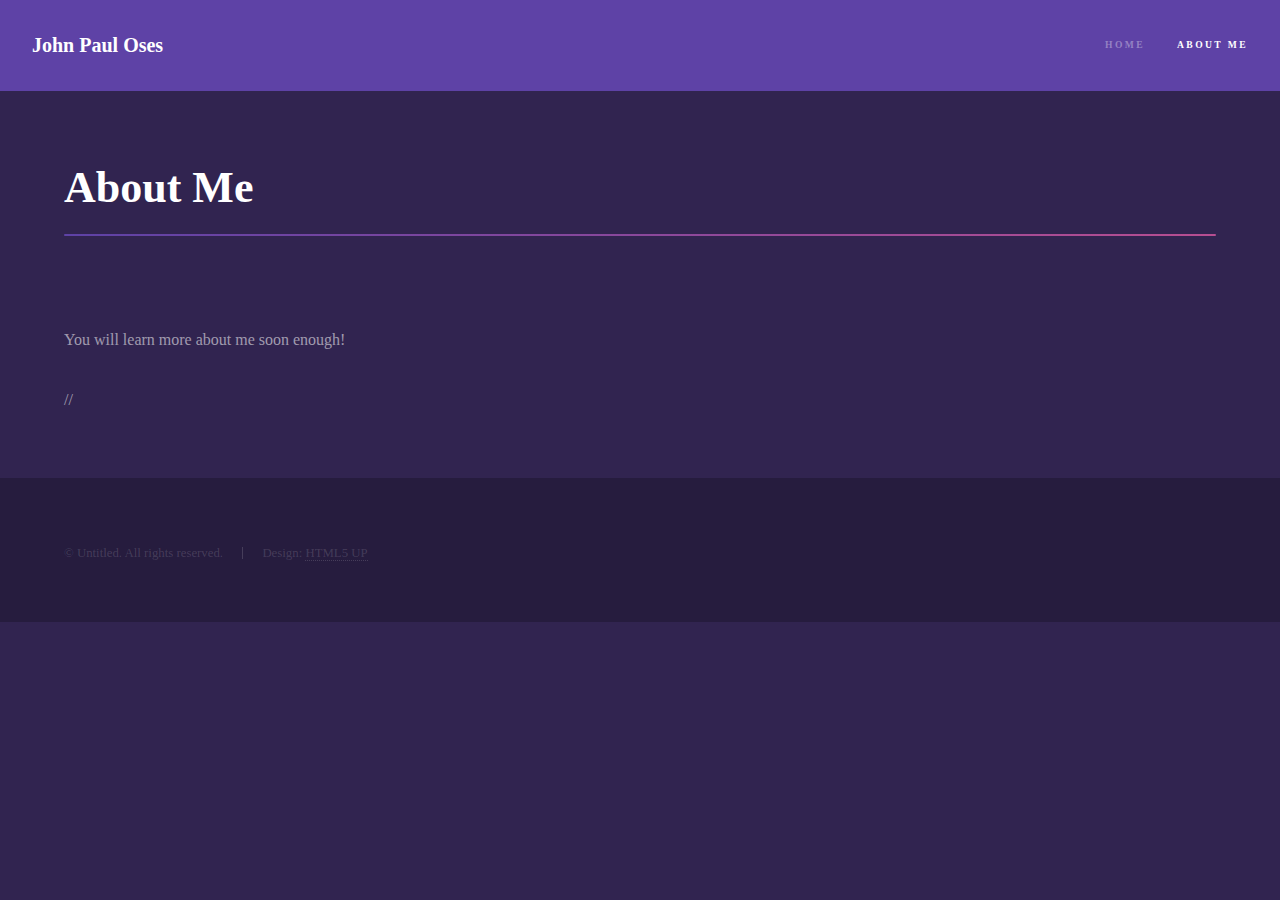
==== commit 3465f2ba: "website updates" ====
--- a/aboutme.html
+++ b/aboutme.html
@@ -20,8 +20,8 @@
 				<nav>
 					<ul>
 						<li><a href="index.html">Home</a></li>
-						<li><a href="aboutme.html" class="active">Who I am</a></li>
-						<li><a href="elements.html">Elements</a></li>
+						<li><a href="aboutme.html" class="active">About Me</a></li>
+						<!-- <li><a href="elements.html">Elements</a></li> -->
 					</ul>
 				</nav>
 			</header>
@@ -32,9 +32,9 @@
 				<!-- Main -->
 					<section id="main" class="wrapper">
 						<div class="inner">
-							<h1 class="major">AFLOW Webpage Redesign (COMING SOON!)</h1>
-							<span class="image fit"><img src="images/pic04.jpg" alt="" /></span>
-							<p>Stay tuned! This page will soon be filled with more details about my summer 2018 internship at Duke University!</p>
+							<h1 class="major">About Me</h1>
+							<span class="image fit"><img src="images/jp.jpg" alt="" /></span>
+							<p>You will learn more about me soon enough!</p>
 							<p>//</p>
 						</div>
 					</section>
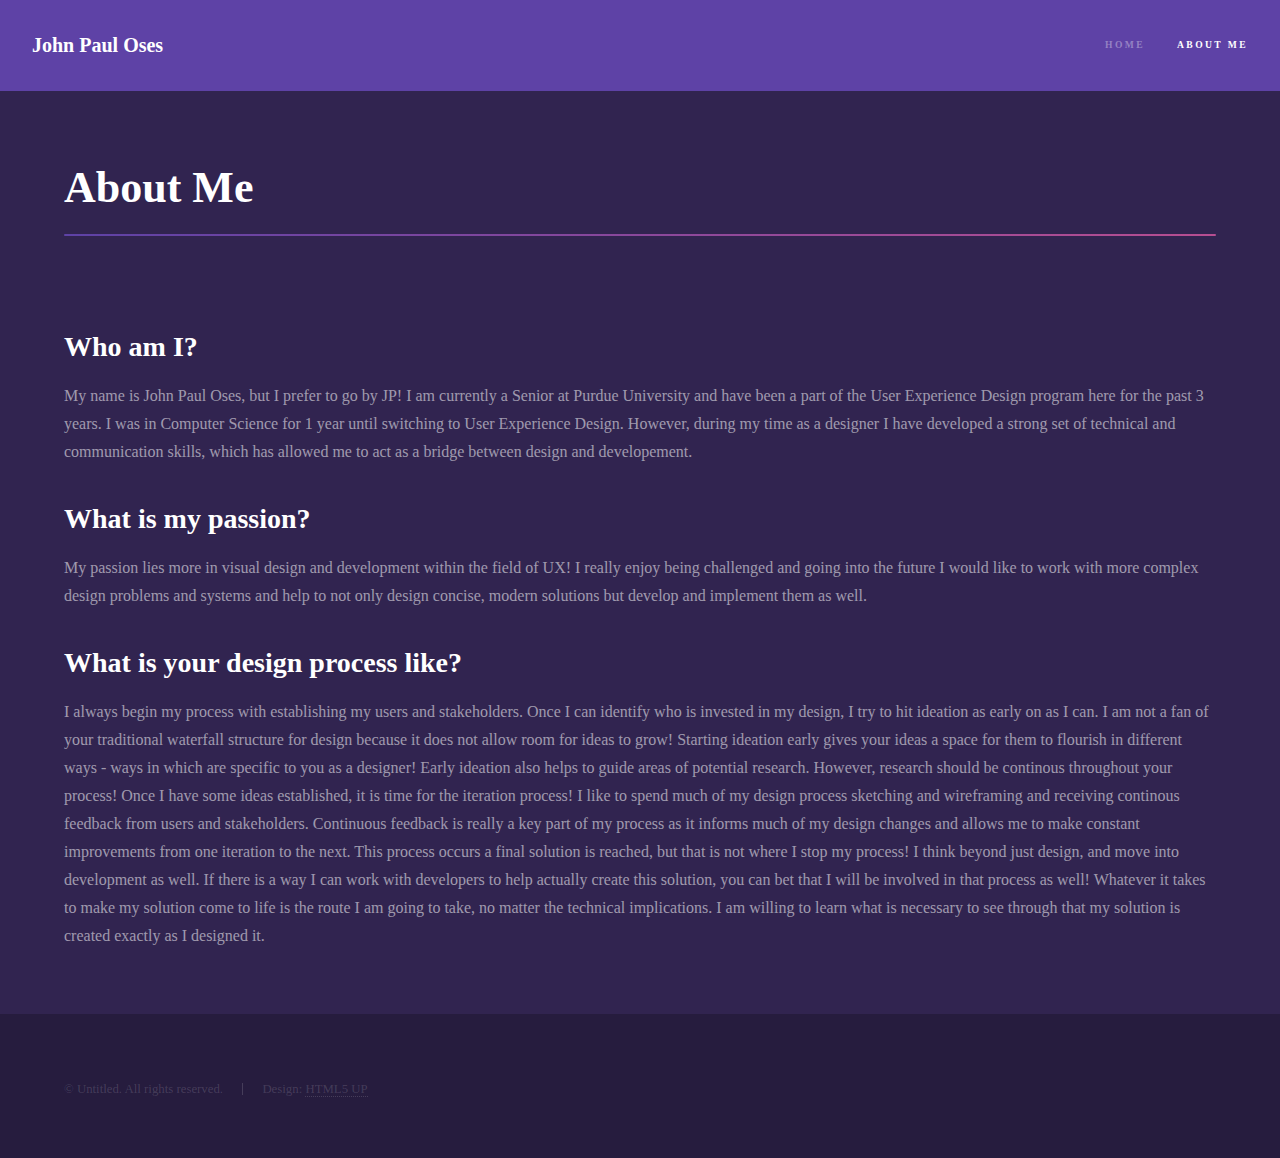
==== commit 9ee0a660: "AFLOW commit" ====
--- a/aboutme.html
+++ b/aboutme.html
@@ -34,8 +34,12 @@
 						<div class="inner">
 							<h1 class="major">About Me</h1>
 							<span class="image fit"><img src="images/jp.jpg" alt="" /></span>
-							<p>You will learn more about me soon enough!</p>
-							<p>//</p>
+							<h2>Who am I?</h2>
+							<p>My name is John Paul Oses, but I prefer to go by JP! I am currently a Senior at Purdue University and have been a part of the User Experience Design program here for the past 3 years.  I was in Computer Science for 1 year until switching to User Experience Design.  However, during my time as a designer I have developed a strong set of technical and communication skills, which has allowed me to act as a bridge between design and developement.</p>
+							<h2>What is my passion?</h2>
+							<p>My passion lies more in visual design and development within the field of UX! I really enjoy being challenged and going into the future I would like to work with more complex design problems and systems and help to not only design concise, modern solutions but develop and implement them as well. </p>
+							<h2>What is your design process like?</h2>
+							<p>I always begin my process with establishing my users and stakeholders.  Once I can identify who is invested in my design, I try to hit ideation as early on as I can.  I am not a fan of your traditional waterfall structure for design because it does not allow room for ideas to grow! Starting ideation early gives your ideas a space for them to flourish in different ways - ways in which are specific to you as a designer! Early ideation also helps to guide areas of potential research.  However, research should be continous throughout your process! Once I have some ideas established, it is time for the iteration process! I like to spend much of my design process sketching and wireframing and receiving continous feedback from users and stakeholders. Continuous feedback is really a key part of my process as it informs much of my design changes and allows me to make constant improvements from one iteration to the next.  This process occurs a final solution is reached, but that is not where I stop my process! I think beyond just design, and move into development as well.  If there is a way I can work with developers to help actually create this solution, you can bet that I will be involved in that process as well! Whatever it takes to make my solution come to life is the route I am going to take, no matter the technical implications.  I am willing to learn what is necessary to see through that my solution is created exactly as I designed it.</p>
 						</div>
 					</section>
 
--- a/assets/css/main.css
+++ b/assets/css/main.css
@@ -3226,7 +3226,7 @@
 		}
 
 		.wrapper.style1 {
-			background-color: #5e42a6;
+			background-color: #661abd;
 		}
 
 		.wrapper.style1-alt {
@@ -3234,7 +3234,7 @@
 		}
 
 		.wrapper.style2 {
-			background-color: #5052b5;
+			background-color: #4143ad;
 		}
 
 		.wrapper.style2-alt {
@@ -3242,7 +3242,7 @@
 		}
 
 		.wrapper.style3 {
-			background-color: #b74e91;
+			background-color: #b83788;
 		}
 
 		.wrapper.style3-alt {
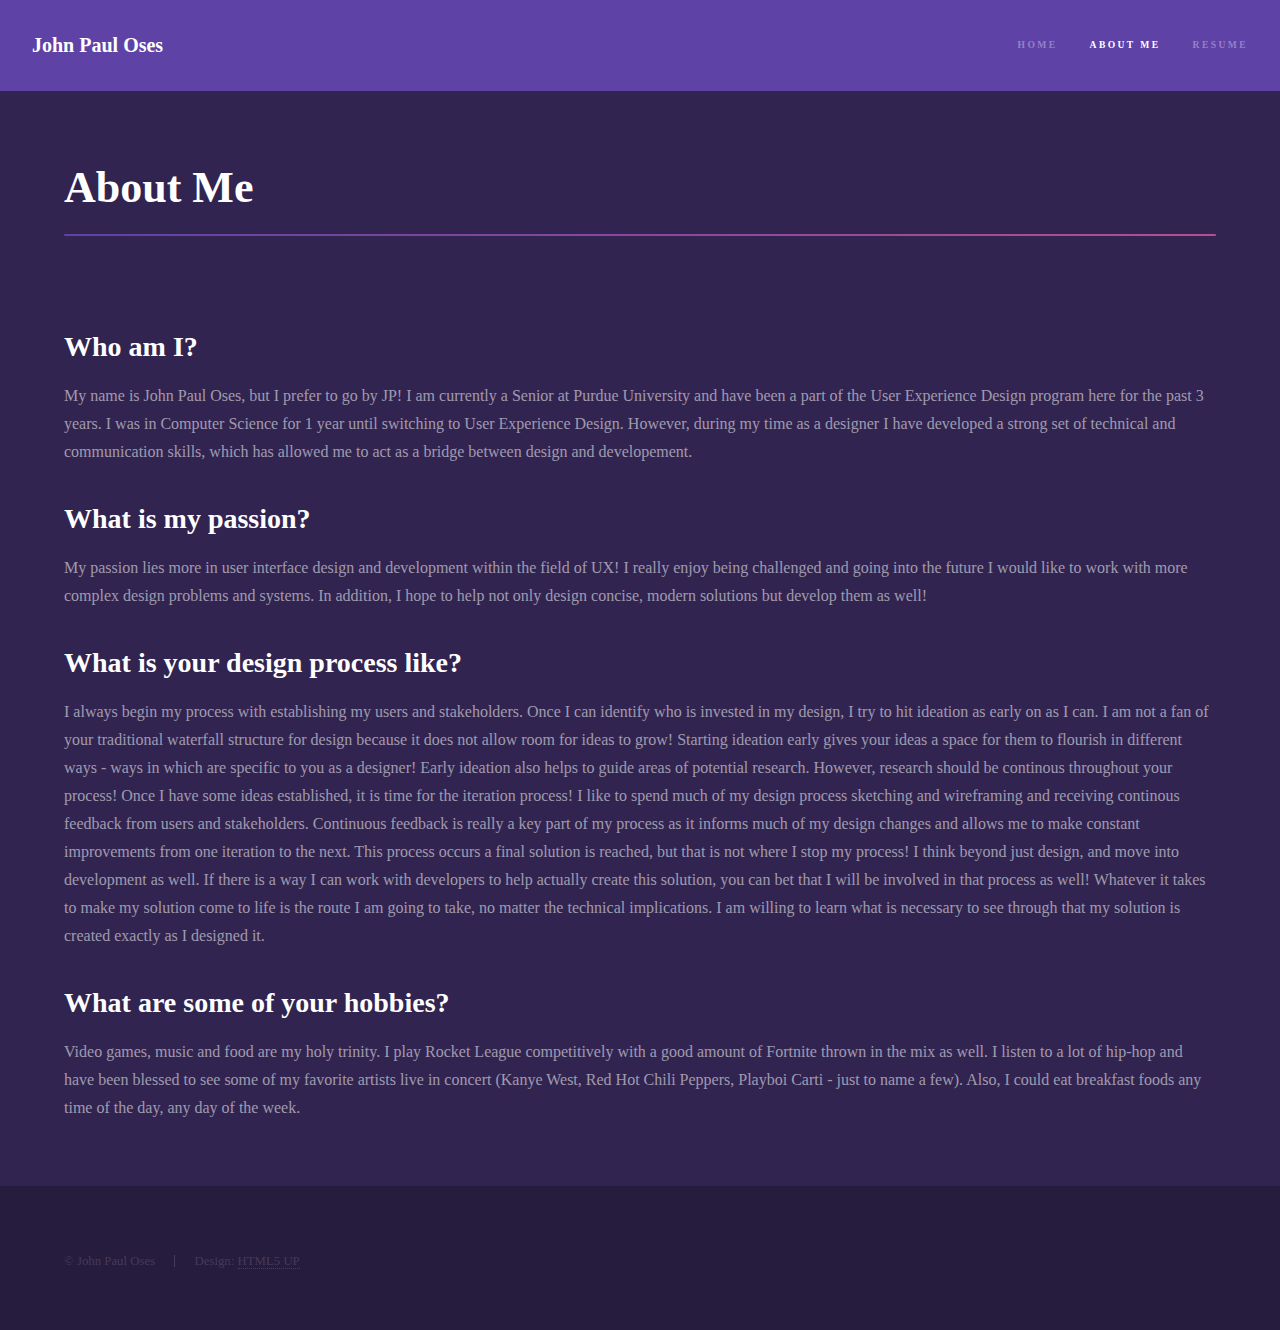
==== commit 3cd1c589: "4/7 commit" ====
--- a/aboutme.html
+++ b/aboutme.html
@@ -6,7 +6,7 @@
 -->
 <html>
 	<head>
-		<title>About Me</title>
+		<title>John Paul Oses</title>
 		<meta charset="utf-8" />
 		<meta name="viewport" content="width=device-width, initial-scale=1, user-scalable=no" />
 		<link rel="stylesheet" href="assets/css/main.css" />
@@ -21,7 +21,7 @@
 					<ul>
 						<li><a href="index.html">Home</a></li>
 						<li><a href="aboutme.html" class="active">About Me</a></li>
-						<!-- <li><a href="elements.html">Elements</a></li> -->
+						<li><a href="resume.html">Resume</a></li>
 					</ul>
 				</nav>
 			</header>
@@ -35,11 +35,13 @@
 							<h1 class="major">About Me</h1>
 							<span class="image fit"><img src="images/jp.jpg" alt="" /></span>
 							<h2>Who am I?</h2>
-							<p>My name is John Paul Oses, but I prefer to go by JP! I am currently a Senior at Purdue University and have been a part of the User Experience Design program here for the past 3 years.  I was in Computer Science for 1 year until switching to User Experience Design.  However, during my time as a designer I have developed a strong set of technical and communication skills, which has allowed me to act as a bridge between design and developement.</p>
+								<p>My name is John Paul Oses, but I prefer to go by JP! I am currently a Senior at Purdue University and have been a part of the User Experience Design program here for the past 3 years.  I was in Computer Science for 1 year until switching to User Experience Design.  However, during my time as a designer I have developed a strong set of technical and communication skills, which has allowed me to act as a bridge between design and developement.</p>
 							<h2>What is my passion?</h2>
-							<p>My passion lies more in visual design and development within the field of UX! I really enjoy being challenged and going into the future I would like to work with more complex design problems and systems and help to not only design concise, modern solutions but develop and implement them as well. </p>
+								<p>My passion lies more in user interface design and development within the field of UX! I really enjoy being challenged and going into the future I would like to work with more complex design problems and systems. In addition, I hope to help not only design concise, modern solutions but develop them as well! </p>
 							<h2>What is your design process like?</h2>
-							<p>I always begin my process with establishing my users and stakeholders.  Once I can identify who is invested in my design, I try to hit ideation as early on as I can.  I am not a fan of your traditional waterfall structure for design because it does not allow room for ideas to grow! Starting ideation early gives your ideas a space for them to flourish in different ways - ways in which are specific to you as a designer! Early ideation also helps to guide areas of potential research.  However, research should be continous throughout your process! Once I have some ideas established, it is time for the iteration process! I like to spend much of my design process sketching and wireframing and receiving continous feedback from users and stakeholders. Continuous feedback is really a key part of my process as it informs much of my design changes and allows me to make constant improvements from one iteration to the next.  This process occurs a final solution is reached, but that is not where I stop my process! I think beyond just design, and move into development as well.  If there is a way I can work with developers to help actually create this solution, you can bet that I will be involved in that process as well! Whatever it takes to make my solution come to life is the route I am going to take, no matter the technical implications.  I am willing to learn what is necessary to see through that my solution is created exactly as I designed it.</p>
+								<p>I always begin my process with establishing my users and stakeholders.  Once I can identify who is invested in my design, I try to hit ideation as early on as I can.  I am not a fan of your traditional waterfall structure for design because it does not allow room for ideas to grow! Starting ideation early gives your ideas a space for them to flourish in different ways - ways in which are specific to you as a designer! Early ideation also helps to guide areas of potential research.  However, research should be continous throughout your process! Once I have some ideas established, it is time for the iteration process! I like to spend much of my design process sketching and wireframing and receiving continous feedback from users and stakeholders. Continuous feedback is really a key part of my process as it informs much of my design changes and allows me to make constant improvements from one iteration to the next.  This process occurs a final solution is reached, but that is not where I stop my process! I think beyond just design, and move into development as well.  If there is a way I can work with developers to help actually create this solution, you can bet that I will be involved in that process as well! Whatever it takes to make my solution come to life is the route I am going to take, no matter the technical implications.  I am willing to learn what is necessary to see through that my solution is created exactly as I designed it.</p>
+							<h2>What are some of your hobbies?</h4>
+								<p>Video games, music and food are my holy trinity.  I play Rocket League competitively with a good amount of Fortnite thrown in the mix as well.  I listen to a lot of hip-hop and have been blessed to see some of my favorite artists live in concert (Kanye West, Red Hot Chili Peppers, Playboi Carti - just to name a few).  Also, I could eat breakfast foods any time of the day, any day of the week.</p>
 						</div>
 					</section>
 
@@ -49,7 +51,7 @@
 			<footer id="footer" class="wrapper alt">
 				<div class="inner">
 					<ul class="menu">
-						<li>&copy; Untitled. All rights reserved.</li><li>Design: <a href="http://html5up.net">HTML5 UP</a></li>
+						<li>&copy; John Paul Oses</li><li>Design: <a href="http://html5up.net">HTML5 UP</a></li>
 					</ul>
 				</div>
 			</footer>
--- a/assets/css/main.css
+++ b/assets/css/main.css
@@ -2501,7 +2501,7 @@
 		.icon.major {
 			width: 2.5em;
 			height: 2.5em;
-			display: block;
+			display: inline-block;
 			background: #ffffff;
 			border-radius: 100%;
 			color: #312450;
@@ -2580,6 +2580,7 @@
 
 			.image.fit img {
 				width: 100%;
+				box-shadow: 0 4px 8px 0 rgba(0, 0, 0, 0.2), 0 6px 20px 0 rgba(0, 0, 0, 0.19);
 			}
 
 		.image.main {
@@ -3889,4 +3890,19 @@
 				background-attachment: scroll;
 			}
 
+		}
+	/* The progress container (grey background) 
+		.progress-container {
+			position: fixed;
+			width: 8px;
+			height: 100%;
+			background: #ccc;
+		}
+  
+  	/* The progress bar (scroll indicator) 
+		.progress-bar {
+			position: fixed;
+			height: 8px;
+			background: #4caf50;
+			width: 0%;
 		}